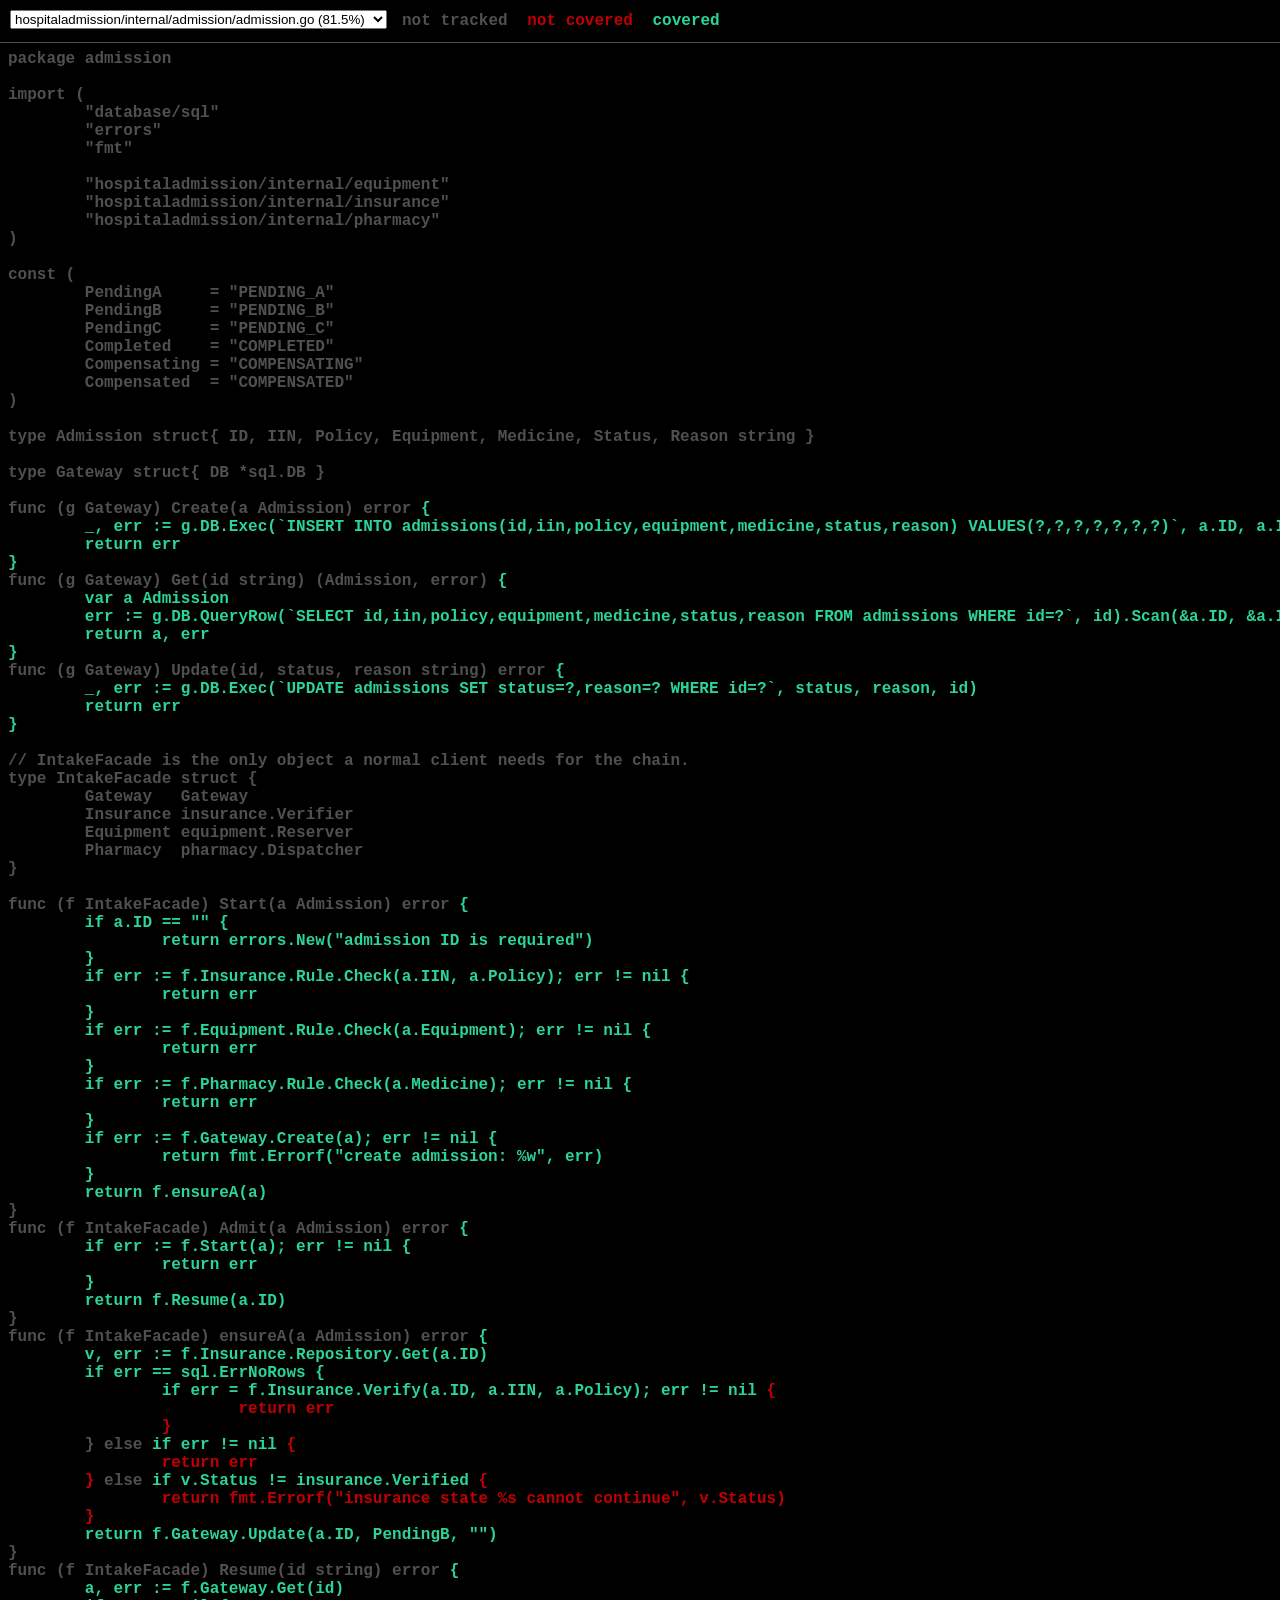
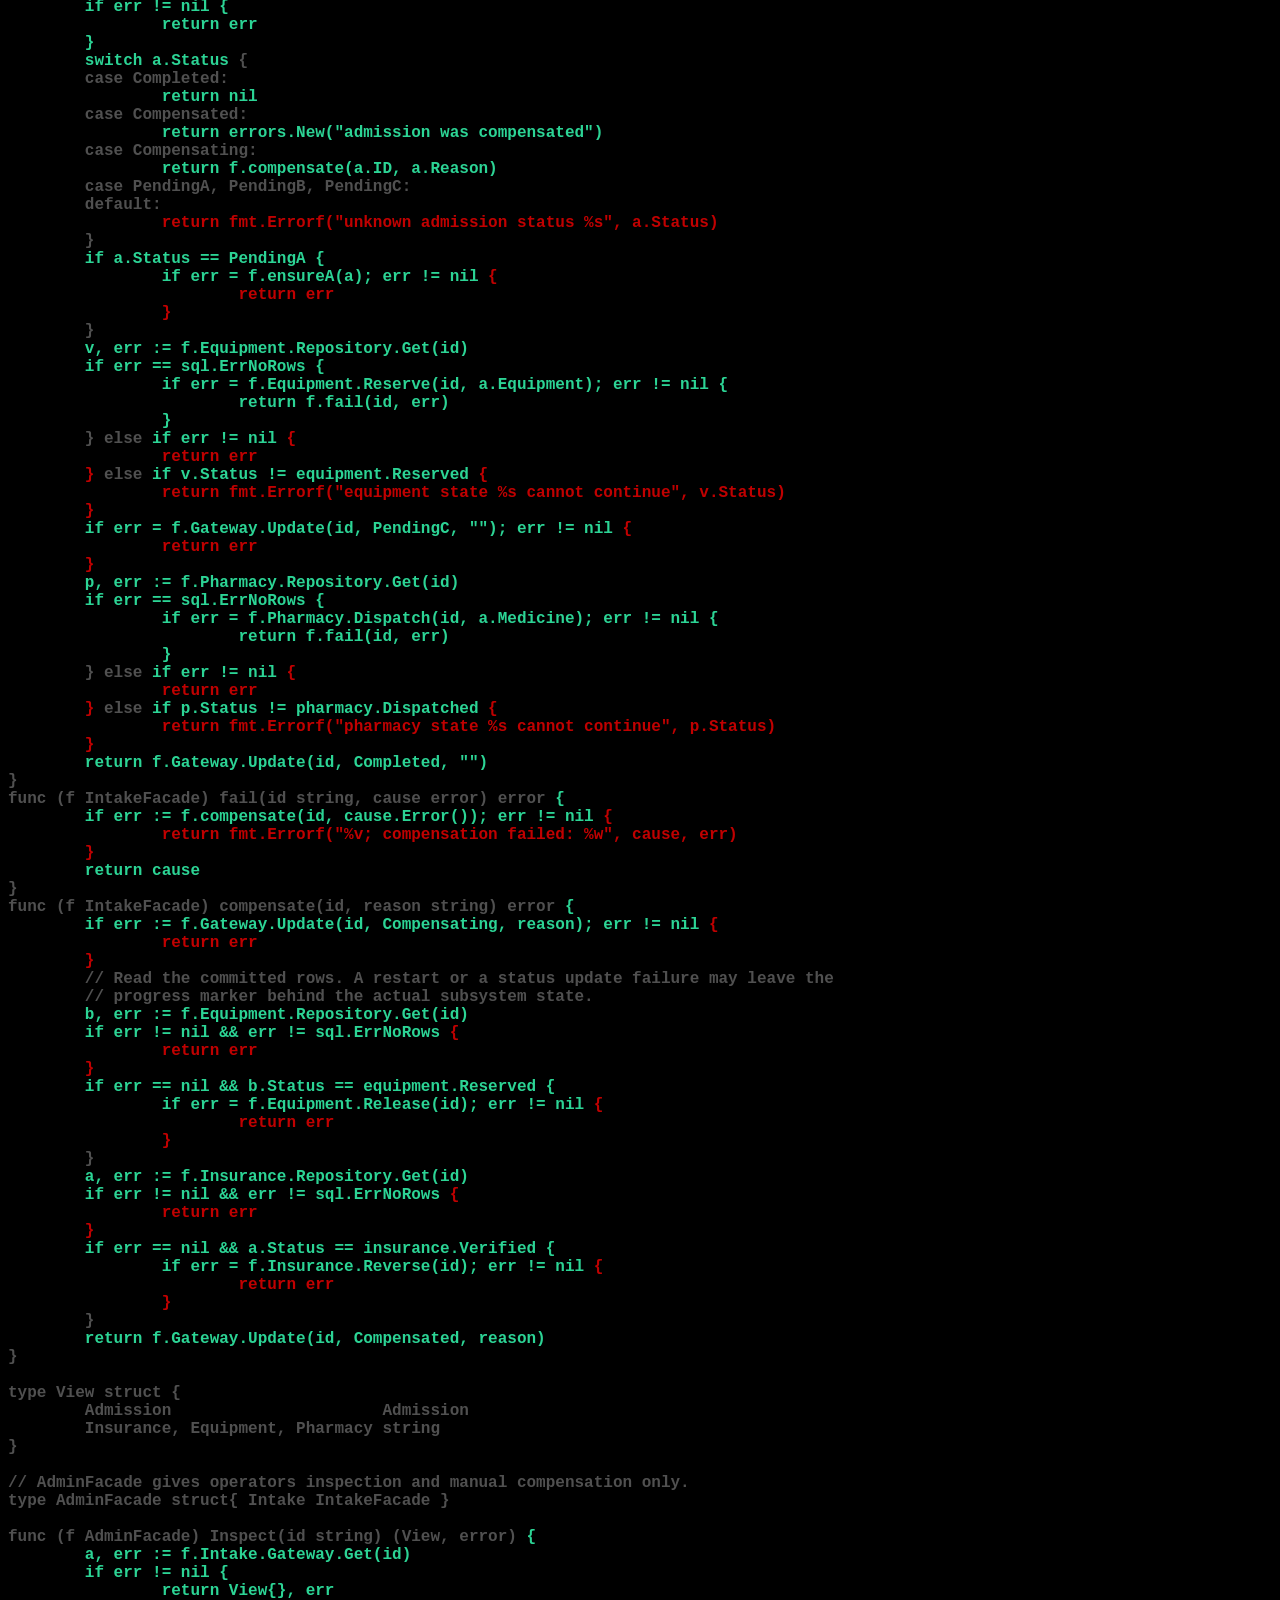
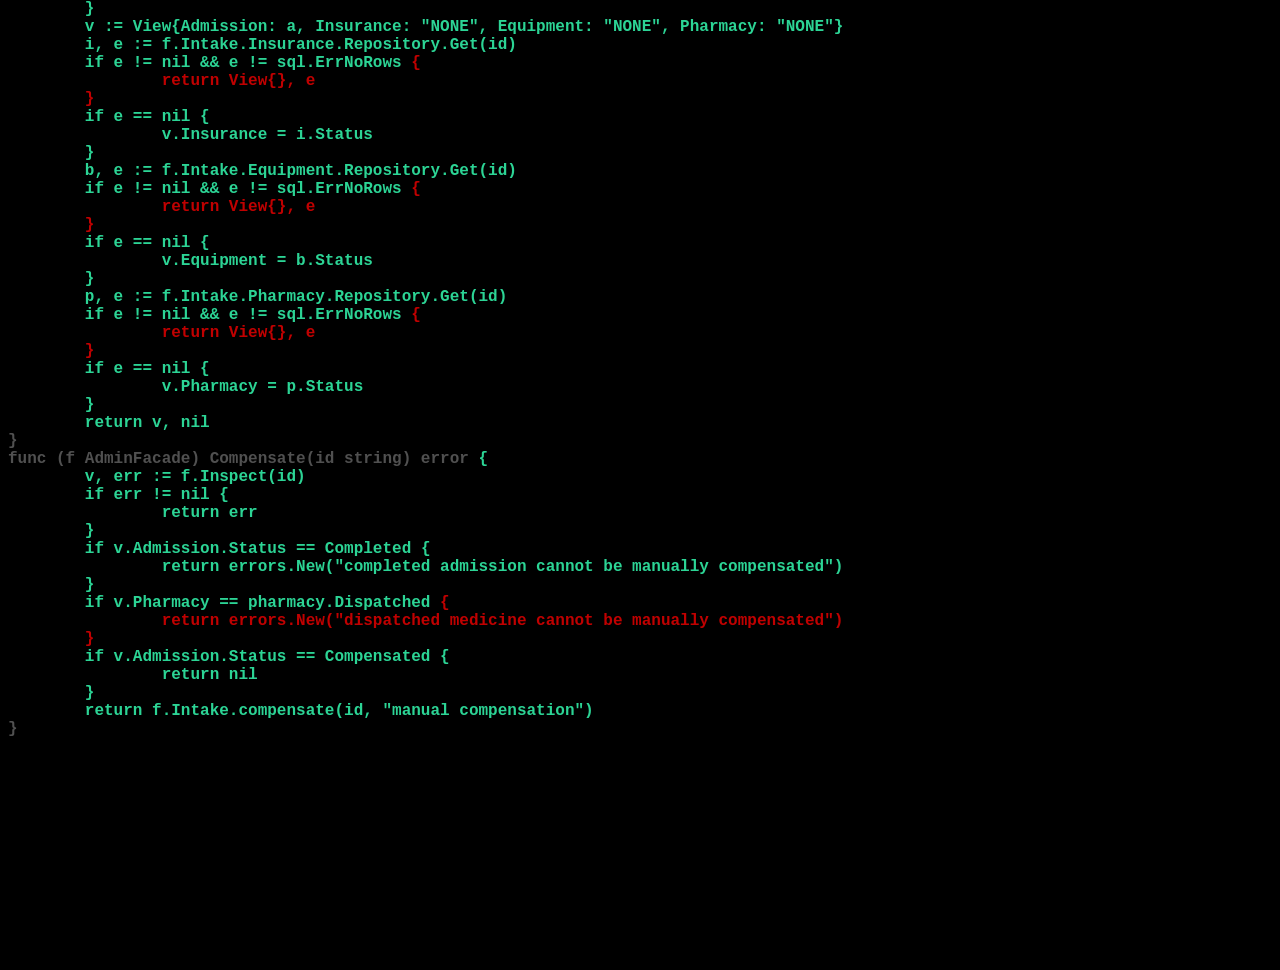
==== Assignment04/coverage.html @ 9a3ecdda "docs: add coverage report" ====
<!DOCTYPE html>
<html>
	<head>
		<meta http-equiv="Content-Type" content="text/html; charset=utf-8">
		<title>admission: Go Coverage Report</title>
		<style>
			body {
				background: black;
				color: rgb(80, 80, 80);
			}
			body, pre, #legend span {
				font-family: Menlo, monospace;
				font-weight: bold;
			}
			#topbar {
				background: black;
				position: fixed;
				top: 0; left: 0; right: 0;
				height: 42px;
				border-bottom: 1px solid rgb(80, 80, 80);
			}
			#content {
				margin-top: 50px;
			}
			#nav, #legend {
				float: left;
				margin-left: 10px;
			}
			#legend {
				margin-top: 12px;
			}
			#nav {
				margin-top: 10px;
			}
			#legend span {
				margin: 0 5px;
			}
			.cov0 { color: rgb(192, 0, 0) }
.cov1 { color: rgb(128, 128, 128) }
.cov2 { color: rgb(116, 140, 131) }
.cov3 { color: rgb(104, 152, 134) }
.cov4 { color: rgb(92, 164, 137) }
.cov5 { color: rgb(80, 176, 140) }
.cov6 { color: rgb(68, 188, 143) }
.cov7 { color: rgb(56, 200, 146) }
.cov8 { color: rgb(44, 212, 149) }
.cov9 { color: rgb(32, 224, 152) }
.cov10 { color: rgb(20, 236, 155) }

		</style>
	</head>
	<body>
		<div id="topbar">
			<div id="nav">
				<select id="files">
				
				<option value="file0">hospitaladmission/internal/admission/admission.go (81.5%)</option>
				
				<option value="file1">hospitaladmission/internal/equipment/equipment.go (80.4%)</option>
				
				<option value="file2">hospitaladmission/internal/insurance/insurance.go (93.1%)</option>
				
				<option value="file3">hospitaladmission/internal/pharmacy/pharmacy.go (85.7%)</option>
				
				<option value="file4">hospitaladmission/internal/store/store.go (62.5%)</option>
				
				</select>
			</div>
			<div id="legend">
				<span>not tracked</span>
			
				<span class="cov0">not covered</span>
				<span class="cov8">covered</span>
			
			</div>
		</div>
		<div id="content">
		
		<pre class="file" id="file0" style="display: none">package admission

import (
        "database/sql"
        "errors"
        "fmt"

        "hospitaladmission/internal/equipment"
        "hospitaladmission/internal/insurance"
        "hospitaladmission/internal/pharmacy"
)

const (
        PendingA     = "PENDING_A"
        PendingB     = "PENDING_B"
        PendingC     = "PENDING_C"
        Completed    = "COMPLETED"
        Compensating = "COMPENSATING"
        Compensated  = "COMPENSATED"
)

type Admission struct{ ID, IIN, Policy, Equipment, Medicine, Status, Reason string }

type Gateway struct{ DB *sql.DB }

func (g Gateway) Create(a Admission) error <span class="cov8" title="1">{
        _, err := g.DB.Exec(`INSERT INTO admissions(id,iin,policy,equipment,medicine,status,reason) VALUES(?,?,?,?,?,?,?)`, a.ID, a.IIN, a.Policy, a.Equipment, a.Medicine, PendingA, "")
        return err
}</span>
func (g Gateway) Get(id string) (Admission, error) <span class="cov8" title="1">{
        var a Admission
        err := g.DB.QueryRow(`SELECT id,iin,policy,equipment,medicine,status,reason FROM admissions WHERE id=?`, id).Scan(&amp;a.ID, &amp;a.IIN, &amp;a.Policy, &amp;a.Equipment, &amp;a.Medicine, &amp;a.Status, &amp;a.Reason)
        return a, err
}</span>
func (g Gateway) Update(id, status, reason string) error <span class="cov8" title="1">{
        _, err := g.DB.Exec(`UPDATE admissions SET status=?,reason=? WHERE id=?`, status, reason, id)
        return err
}</span>

// IntakeFacade is the only object a normal client needs for the chain.
type IntakeFacade struct {
        Gateway   Gateway
        Insurance insurance.Verifier
        Equipment equipment.Reserver
        Pharmacy  pharmacy.Dispatcher
}

func (f IntakeFacade) Start(a Admission) error <span class="cov8" title="1">{
        if a.ID == "" </span><span class="cov8" title="1">{
                return errors.New("admission ID is required")
        }</span>
        <span class="cov8" title="1">if err := f.Insurance.Rule.Check(a.IIN, a.Policy); err != nil </span><span class="cov8" title="1">{
                return err
        }</span>
        <span class="cov8" title="1">if err := f.Equipment.Rule.Check(a.Equipment); err != nil </span><span class="cov8" title="1">{
                return err
        }</span>
        <span class="cov8" title="1">if err := f.Pharmacy.Rule.Check(a.Medicine); err != nil </span><span class="cov8" title="1">{
                return err
        }</span>
        <span class="cov8" title="1">if err := f.Gateway.Create(a); err != nil </span><span class="cov8" title="1">{
                return fmt.Errorf("create admission: %w", err)
        }</span>
        <span class="cov8" title="1">return f.ensureA(a)</span>
}
func (f IntakeFacade) Admit(a Admission) error <span class="cov8" title="1">{
        if err := f.Start(a); err != nil </span><span class="cov8" title="1">{
                return err
        }</span>
        <span class="cov8" title="1">return f.Resume(a.ID)</span>
}
func (f IntakeFacade) ensureA(a Admission) error <span class="cov8" title="1">{
        v, err := f.Insurance.Repository.Get(a.ID)
        if err == sql.ErrNoRows </span><span class="cov8" title="1">{
                if err = f.Insurance.Verify(a.ID, a.IIN, a.Policy); err != nil </span><span class="cov0" title="0">{
                        return err
                }</span>
        } else<span class="cov8" title="1"> if err != nil </span><span class="cov0" title="0">{
                return err
        }</span> else<span class="cov8" title="1"> if v.Status != insurance.Verified </span><span class="cov0" title="0">{
                return fmt.Errorf("insurance state %s cannot continue", v.Status)
        }</span>
        <span class="cov8" title="1">return f.Gateway.Update(a.ID, PendingB, "")</span>
}
func (f IntakeFacade) Resume(id string) error <span class="cov8" title="1">{
        a, err := f.Gateway.Get(id)
        if err != nil </span><span class="cov8" title="1">{
                return err
        }</span>
        <span class="cov8" title="1">switch a.Status </span>{
        case Completed:<span class="cov8" title="1">
                return nil</span>
        case Compensated:<span class="cov8" title="1">
                return errors.New("admission was compensated")</span>
        case Compensating:<span class="cov8" title="1">
                return f.compensate(a.ID, a.Reason)</span>
        case PendingA, PendingB, PendingC:<span class="cov8" title="1"></span>
        default:<span class="cov0" title="0">
                return fmt.Errorf("unknown admission status %s", a.Status)</span>
        }
        <span class="cov8" title="1">if a.Status == PendingA </span><span class="cov8" title="1">{
                if err = f.ensureA(a); err != nil </span><span class="cov0" title="0">{
                        return err
                }</span>
        }
        <span class="cov8" title="1">v, err := f.Equipment.Repository.Get(id)
        if err == sql.ErrNoRows </span><span class="cov8" title="1">{
                if err = f.Equipment.Reserve(id, a.Equipment); err != nil </span><span class="cov8" title="1">{
                        return f.fail(id, err)
                }</span>
        } else<span class="cov8" title="1"> if err != nil </span><span class="cov0" title="0">{
                return err
        }</span> else<span class="cov8" title="1"> if v.Status != equipment.Reserved </span><span class="cov0" title="0">{
                return fmt.Errorf("equipment state %s cannot continue", v.Status)
        }</span>
        <span class="cov8" title="1">if err = f.Gateway.Update(id, PendingC, ""); err != nil </span><span class="cov0" title="0">{
                return err
        }</span>
        <span class="cov8" title="1">p, err := f.Pharmacy.Repository.Get(id)
        if err == sql.ErrNoRows </span><span class="cov8" title="1">{
                if err = f.Pharmacy.Dispatch(id, a.Medicine); err != nil </span><span class="cov8" title="1">{
                        return f.fail(id, err)
                }</span>
        } else<span class="cov8" title="1"> if err != nil </span><span class="cov0" title="0">{
                return err
        }</span> else<span class="cov8" title="1"> if p.Status != pharmacy.Dispatched </span><span class="cov0" title="0">{
                return fmt.Errorf("pharmacy state %s cannot continue", p.Status)
        }</span>
        <span class="cov8" title="1">return f.Gateway.Update(id, Completed, "")</span>
}
func (f IntakeFacade) fail(id string, cause error) error <span class="cov8" title="1">{
        if err := f.compensate(id, cause.Error()); err != nil </span><span class="cov0" title="0">{
                return fmt.Errorf("%v; compensation failed: %w", cause, err)
        }</span>
        <span class="cov8" title="1">return cause</span>
}
func (f IntakeFacade) compensate(id, reason string) error <span class="cov8" title="1">{
        if err := f.Gateway.Update(id, Compensating, reason); err != nil </span><span class="cov0" title="0">{
                return err
        }</span>
        // Read the committed rows. A restart or a status update failure may leave the
        // progress marker behind the actual subsystem state.
        <span class="cov8" title="1">b, err := f.Equipment.Repository.Get(id)
        if err != nil &amp;&amp; err != sql.ErrNoRows </span><span class="cov0" title="0">{
                return err
        }</span>
        <span class="cov8" title="1">if err == nil &amp;&amp; b.Status == equipment.Reserved </span><span class="cov8" title="1">{
                if err = f.Equipment.Release(id); err != nil </span><span class="cov0" title="0">{
                        return err
                }</span>
        }
        <span class="cov8" title="1">a, err := f.Insurance.Repository.Get(id)
        if err != nil &amp;&amp; err != sql.ErrNoRows </span><span class="cov0" title="0">{
                return err
        }</span>
        <span class="cov8" title="1">if err == nil &amp;&amp; a.Status == insurance.Verified </span><span class="cov8" title="1">{
                if err = f.Insurance.Reverse(id); err != nil </span><span class="cov0" title="0">{
                        return err
                }</span>
        }
        <span class="cov8" title="1">return f.Gateway.Update(id, Compensated, reason)</span>
}

type View struct {
        Admission                      Admission
        Insurance, Equipment, Pharmacy string
}

// AdminFacade gives operators inspection and manual compensation only.
type AdminFacade struct{ Intake IntakeFacade }

func (f AdminFacade) Inspect(id string) (View, error) <span class="cov8" title="1">{
        a, err := f.Intake.Gateway.Get(id)
        if err != nil </span><span class="cov8" title="1">{
                return View{}, err
        }</span>
        <span class="cov8" title="1">v := View{Admission: a, Insurance: "NONE", Equipment: "NONE", Pharmacy: "NONE"}
        i, e := f.Intake.Insurance.Repository.Get(id)
        if e != nil &amp;&amp; e != sql.ErrNoRows </span><span class="cov0" title="0">{
                return View{}, e
        }</span>
        <span class="cov8" title="1">if e == nil </span><span class="cov8" title="1">{
                v.Insurance = i.Status
        }</span>
        <span class="cov8" title="1">b, e := f.Intake.Equipment.Repository.Get(id)
        if e != nil &amp;&amp; e != sql.ErrNoRows </span><span class="cov0" title="0">{
                return View{}, e
        }</span>
        <span class="cov8" title="1">if e == nil </span><span class="cov8" title="1">{
                v.Equipment = b.Status
        }</span>
        <span class="cov8" title="1">p, e := f.Intake.Pharmacy.Repository.Get(id)
        if e != nil &amp;&amp; e != sql.ErrNoRows </span><span class="cov0" title="0">{
                return View{}, e
        }</span>
        <span class="cov8" title="1">if e == nil </span><span class="cov8" title="1">{
                v.Pharmacy = p.Status
        }</span>
        <span class="cov8" title="1">return v, nil</span>
}
func (f AdminFacade) Compensate(id string) error <span class="cov8" title="1">{
        v, err := f.Inspect(id)
        if err != nil </span><span class="cov8" title="1">{
                return err
        }</span>
        <span class="cov8" title="1">if v.Admission.Status == Completed </span><span class="cov8" title="1">{
                return errors.New("completed admission cannot be manually compensated")
        }</span>
        <span class="cov8" title="1">if v.Pharmacy == pharmacy.Dispatched </span><span class="cov0" title="0">{
                return errors.New("dispatched medicine cannot be manually compensated")
        }</span>
        <span class="cov8" title="1">if v.Admission.Status == Compensated </span><span class="cov8" title="1">{
                return nil
        }</span>
        <span class="cov8" title="1">return f.Intake.compensate(id, "manual compensation")</span>
}
</pre>
		
		<pre class="file" id="file1" style="display: none">package equipment

import (
        "database/sql"
        "errors"
        "fmt"
)

const (
        New      = "NEW"
        Reserved = "RESERVED"
        Released = "RELEASED"
)

type Reservation struct{ AdmissionID, Item, Status string }

func (v *Reservation) Transition(to string) error <span class="cov8" title="1">{
        if (v.Status == New &amp;&amp; to == Reserved) || (v.Status == Reserved &amp;&amp; to == Released) </span><span class="cov8" title="1">{
                v.Status = to
                return nil
        }</span>
        <span class="cov8" title="1">return fmt.Errorf("equipment: illegal transition %s -&gt; %s", v.Status, to)</span>
}

type Rule struct{}

func (Rule) Check(item string) error <span class="cov8" title="1">{
        if item == "" </span><span class="cov8" title="1">{
                return errors.New("equipment name is required")
        }</span>
        <span class="cov8" title="1">return nil</span>
}

type Repository struct{ DB *sql.DB }

func (r Repository) Get(id string) (Reservation, error) <span class="cov8" title="1">{
        var v Reservation
        err := r.DB.QueryRow(`SELECT admission_id,item,status FROM equipment WHERE admission_id=?`, id).Scan(&amp;v.AdmissionID, &amp;v.Item, &amp;v.Status)
        return v, err
}</span>
func (r Repository) SetStock(item string, n int) error <span class="cov8" title="1">{
        if n &lt; 0 </span><span class="cov8" title="1">{
                return errors.New("stock cannot be negative")
        }</span>
        <span class="cov8" title="1">_, err := r.DB.Exec(`INSERT INTO stock(kind,name,quantity) VALUES('equipment',?,?) ON CONFLICT(kind,name) DO UPDATE SET quantity=excluded.quantity`, item, n)
        return err</span>
}
func (r Repository) Reserve(v Reservation) error <span class="cov8" title="1">{
        tx, err := r.DB.Begin()
        if err != nil </span><span class="cov0" title="0">{
                return err
        }</span>
        <span class="cov8" title="1">defer tx.Rollback()
        res, err := tx.Exec(`UPDATE stock SET quantity=quantity-1 WHERE kind='equipment' AND name=? AND quantity&gt;0`, v.Item)
        if err != nil </span><span class="cov0" title="0">{
                return err
        }</span>
        <span class="cov8" title="1">n, err := res.RowsAffected()
        if err != nil </span><span class="cov0" title="0">{
                return err
        }</span>
        <span class="cov8" title="1">if n == 0 </span><span class="cov8" title="1">{
                return fmt.Errorf("equipment %q unavailable", v.Item)
        }</span>
        <span class="cov8" title="1">if _, err = tx.Exec(`INSERT INTO equipment(admission_id,item,status) VALUES(?,?,?)`, v.AdmissionID, v.Item, v.Status); err != nil </span><span class="cov0" title="0">{
                return err
        }</span>
        <span class="cov8" title="1">return tx.Commit()</span>
}
func (r Repository) Release(v Reservation) error <span class="cov8" title="1">{
        tx, err := r.DB.Begin()
        if err != nil </span><span class="cov0" title="0">{
                return err
        }</span>
        <span class="cov8" title="1">defer tx.Rollback()
        res, err := tx.Exec(`UPDATE equipment SET status=? WHERE admission_id=? AND status=?`, Released, v.AdmissionID, Reserved)
        if err != nil </span><span class="cov0" title="0">{
                return err
        }</span>
        <span class="cov8" title="1">n, err := res.RowsAffected()
        if err != nil </span><span class="cov0" title="0">{
                return err
        }</span>
        <span class="cov8" title="1">if n != 1 </span><span class="cov0" title="0">{
                return errors.New("reservation is not active")
        }</span>
        <span class="cov8" title="1">if _, err = tx.Exec(`UPDATE stock SET quantity=quantity+1 WHERE kind='equipment' AND name=?`, v.Item); err != nil </span><span class="cov0" title="0">{
                return err
        }</span>
        <span class="cov8" title="1">return tx.Commit()</span>
}

type Reserver struct {
        Rule       Rule
        Repository Repository
}

func (s Reserver) Reserve(id, item string) error <span class="cov8" title="1">{
        if err := s.Rule.Check(item); err != nil </span><span class="cov8" title="1">{
                return err
        }</span>
        <span class="cov8" title="1">v := Reservation{id, item, New}
        if err := v.Transition(Reserved); err != nil </span><span class="cov0" title="0">{
                return err
        }</span>
        <span class="cov8" title="1">return s.Repository.Reserve(v)</span>
}
func (s Reserver) Release(id string) error <span class="cov8" title="1">{
        v, err := s.Repository.Get(id)
        if err != nil </span><span class="cov0" title="0">{
                return err
        }</span>
        <span class="cov8" title="1">if err = v.Transition(Released); err != nil </span><span class="cov8" title="1">{
                return err
        }</span>
        <span class="cov8" title="1">return s.Repository.Release(v)</span>
}
</pre>
		
		<pre class="file" id="file2" style="display: none">package insurance

import (
        "database/sql"
        "errors"
        "fmt"
)

const (
        New      = "NEW"
        Verified = "VERIFIED"
        Reversed = "REVERSED"
)

type Verification struct{ AdmissionID, IIN, Policy, Status string }

func (v *Verification) Transition(to string) error <span class="cov8" title="1">{
        if (v.Status == New &amp;&amp; to == Verified) || (v.Status == Verified &amp;&amp; to == Reversed) </span><span class="cov8" title="1">{
                v.Status = to
                return nil
        }</span>
        <span class="cov8" title="1">return fmt.Errorf("insurance: illegal transition %s -&gt; %s", v.Status, to)</span>
}

type Rule struct{}

func (Rule) Check(iin, policy string) error <span class="cov8" title="1">{
        if len(iin) != 12 </span><span class="cov8" title="1">{
                return errors.New("IIN must contain 12 digits")
        }</span>
        <span class="cov8" title="1">for _, r := range iin </span><span class="cov8" title="1">{
                if r &lt; '0' || r &gt; '9' </span><span class="cov8" title="1">{
                        return errors.New("IIN must contain 12 digits")
                }</span>
        }
        <span class="cov8" title="1">if policy == "" </span><span class="cov8" title="1">{
                return errors.New("policy number is required")
        }</span>
        <span class="cov8" title="1">return nil</span>
}

type Repository struct{ DB *sql.DB }

func (r Repository) Save(v Verification) error <span class="cov8" title="1">{
        _, err := r.DB.Exec(`INSERT INTO insurance(admission_id,iin,policy,status) VALUES(?,?,?,?)
        ON CONFLICT(admission_id) DO UPDATE SET status=excluded.status`, v.AdmissionID, v.IIN, v.Policy, v.Status)
        return err
}</span>
func (r Repository) Get(id string) (Verification, error) <span class="cov8" title="1">{
        var v Verification
        err := r.DB.QueryRow(`SELECT admission_id,iin,policy,status FROM insurance WHERE admission_id=?`, id).Scan(&amp;v.AdmissionID, &amp;v.IIN, &amp;v.Policy, &amp;v.Status)
        return v, err
}</span>

type Verifier struct {
        Rule       Rule
        Repository Repository
}

func (s Verifier) Verify(id, iin, policy string) error <span class="cov8" title="1">{
        if err := s.Rule.Check(iin, policy); err != nil </span><span class="cov8" title="1">{
                return err
        }</span>
        <span class="cov8" title="1">v := Verification{id, iin, policy, New}
        if err := v.Transition(Verified); err != nil </span><span class="cov0" title="0">{
                return err
        }</span>
        <span class="cov8" title="1">return s.Repository.Save(v)</span>
}
func (s Verifier) Reverse(id string) error <span class="cov8" title="1">{
        v, err := s.Repository.Get(id)
        if err != nil </span><span class="cov0" title="0">{
                return err
        }</span>
        <span class="cov8" title="1">if err = v.Transition(Reversed); err != nil </span><span class="cov8" title="1">{
                return err
        }</span>
        <span class="cov8" title="1">return s.Repository.Save(v)</span>
}
</pre>
		
		<pre class="file" id="file3" style="display: none">package pharmacy

import (
        "database/sql"
        "errors"
        "fmt"
)

const (
        New        = "NEW"
        Dispatched = "DISPATCHED"
        Cancelled  = "CANCELLED"
)

type Dispatch struct{ AdmissionID, Medicine, Status string }

func (v *Dispatch) Transition(to string) error <span class="cov8" title="1">{
        if (v.Status == New &amp;&amp; to == Dispatched) || (v.Status == Dispatched &amp;&amp; to == Cancelled) </span><span class="cov8" title="1">{
                v.Status = to
                return nil
        }</span>
        <span class="cov8" title="1">return fmt.Errorf("pharmacy: illegal transition %s -&gt; %s", v.Status, to)</span>
}

type Rule struct{}

func (Rule) Check(medicine string) error <span class="cov8" title="1">{
        if medicine == "" </span><span class="cov8" title="1">{
                return errors.New("medicine name is required")
        }</span>
        <span class="cov8" title="1">return nil</span>
}

type Repository struct{ DB *sql.DB }

func (r Repository) Get(id string) (Dispatch, error) <span class="cov8" title="1">{
        var v Dispatch
        err := r.DB.QueryRow(`SELECT admission_id,medicine,status FROM pharmacy WHERE admission_id=?`, id).Scan(&amp;v.AdmissionID, &amp;v.Medicine, &amp;v.Status)
        return v, err
}</span>
func (r Repository) SetStock(medicine string, n int) error <span class="cov8" title="1">{
        if n &lt; 0 </span><span class="cov8" title="1">{
                return errors.New("stock cannot be negative")
        }</span>
        <span class="cov8" title="1">_, err := r.DB.Exec(`INSERT INTO stock(kind,name,quantity) VALUES('pharmacy',?,?) ON CONFLICT(kind,name) DO UPDATE SET quantity=excluded.quantity`, medicine, n)
        return err</span>
}
func (r Repository) Dispatch(v Dispatch) error <span class="cov8" title="1">{
        tx, err := r.DB.Begin()
        if err != nil </span><span class="cov0" title="0">{
                return err
        }</span>
        <span class="cov8" title="1">defer tx.Rollback()
        res, err := tx.Exec(`UPDATE stock SET quantity=quantity-1 WHERE kind='pharmacy' AND name=? AND quantity&gt;0`, v.Medicine)
        if err != nil </span><span class="cov0" title="0">{
                return err
        }</span>
        <span class="cov8" title="1">n, err := res.RowsAffected()
        if err != nil </span><span class="cov0" title="0">{
                return err
        }</span>
        <span class="cov8" title="1">if n == 0 </span><span class="cov8" title="1">{
                return fmt.Errorf("medicine %q unavailable", v.Medicine)
        }</span>
        <span class="cov8" title="1">if _, err = tx.Exec(`INSERT INTO pharmacy(admission_id,medicine,status) VALUES(?,?,?)`, v.AdmissionID, v.Medicine, v.Status); err != nil </span><span class="cov0" title="0">{
                return err
        }</span>
        <span class="cov8" title="1">return tx.Commit()</span>
}

type Dispatcher struct {
        Rule       Rule
        Repository Repository
}

func (s Dispatcher) Dispatch(id, medicine string) error <span class="cov8" title="1">{
        if err := s.Rule.Check(medicine); err != nil </span><span class="cov8" title="1">{
                return err
        }</span>
        <span class="cov8" title="1">v := Dispatch{id, medicine, New}
        if err := v.Transition(Dispatched); err != nil </span><span class="cov0" title="0">{
                return err
        }</span>
        <span class="cov8" title="1">return s.Repository.Dispatch(v)</span>
}
</pre>
		
		<pre class="file" id="file4" style="display: none">package store

import (
        "database/sql"
        "fmt"

        _ "github.com/mattn/go-sqlite3"
)

// Open creates the small, durable database used by the three independent gateways.
func Open(path string) (*sql.DB, error) <span class="cov8" title="1">{
        db, err := sql.Open("sqlite3", path)
        if err != nil </span><span class="cov0" title="0">{
                return nil, err
        }</span>
        <span class="cov8" title="1">db.SetMaxOpenConns(1)
        if _, err = db.Exec(`PRAGMA busy_timeout = 5000;
        CREATE TABLE IF NOT EXISTS insurance (admission_id TEXT PRIMARY KEY, iin TEXT NOT NULL, policy TEXT NOT NULL, status TEXT NOT NULL);
        CREATE TABLE IF NOT EXISTS equipment (admission_id TEXT PRIMARY KEY, item TEXT NOT NULL, status TEXT NOT NULL);
        CREATE TABLE IF NOT EXISTS pharmacy (admission_id TEXT PRIMARY KEY, medicine TEXT NOT NULL, status TEXT NOT NULL);
        CREATE TABLE IF NOT EXISTS stock (kind TEXT NOT NULL, name TEXT NOT NULL, quantity INTEGER NOT NULL CHECK(quantity &gt;= 0), PRIMARY KEY(kind, name));
        CREATE TABLE IF NOT EXISTS admissions (id TEXT PRIMARY KEY, iin TEXT NOT NULL, policy TEXT NOT NULL, equipment TEXT NOT NULL, medicine TEXT NOT NULL, status TEXT NOT NULL, reason TEXT NOT NULL DEFAULT '');`); err != nil </span><span class="cov0" title="0">{
                db.Close()
                return nil, fmt.Errorf("initialize database: %w", err)
        }</span>
        <span class="cov8" title="1">return db, nil</span>
}
</pre>
		
		</div>
	</body>
	<script>
	(function() {
		var files = document.getElementById('files');
		var visible;
		files.addEventListener('change', onChange, false);
		function select(part) {
			if (visible)
				visible.style.display = 'none';
			visible = document.getElementById(part);
			if (!visible)
				return;
			files.value = part;
			visible.style.display = 'block';
			location.hash = part;
		}
		function onChange() {
			select(files.value);
			window.scrollTo(0, 0);
		}
		if (location.hash != "") {
			select(location.hash.substr(1));
		}
		if (!visible) {
			select("file0");
		}
	})();
	</script>
</html>
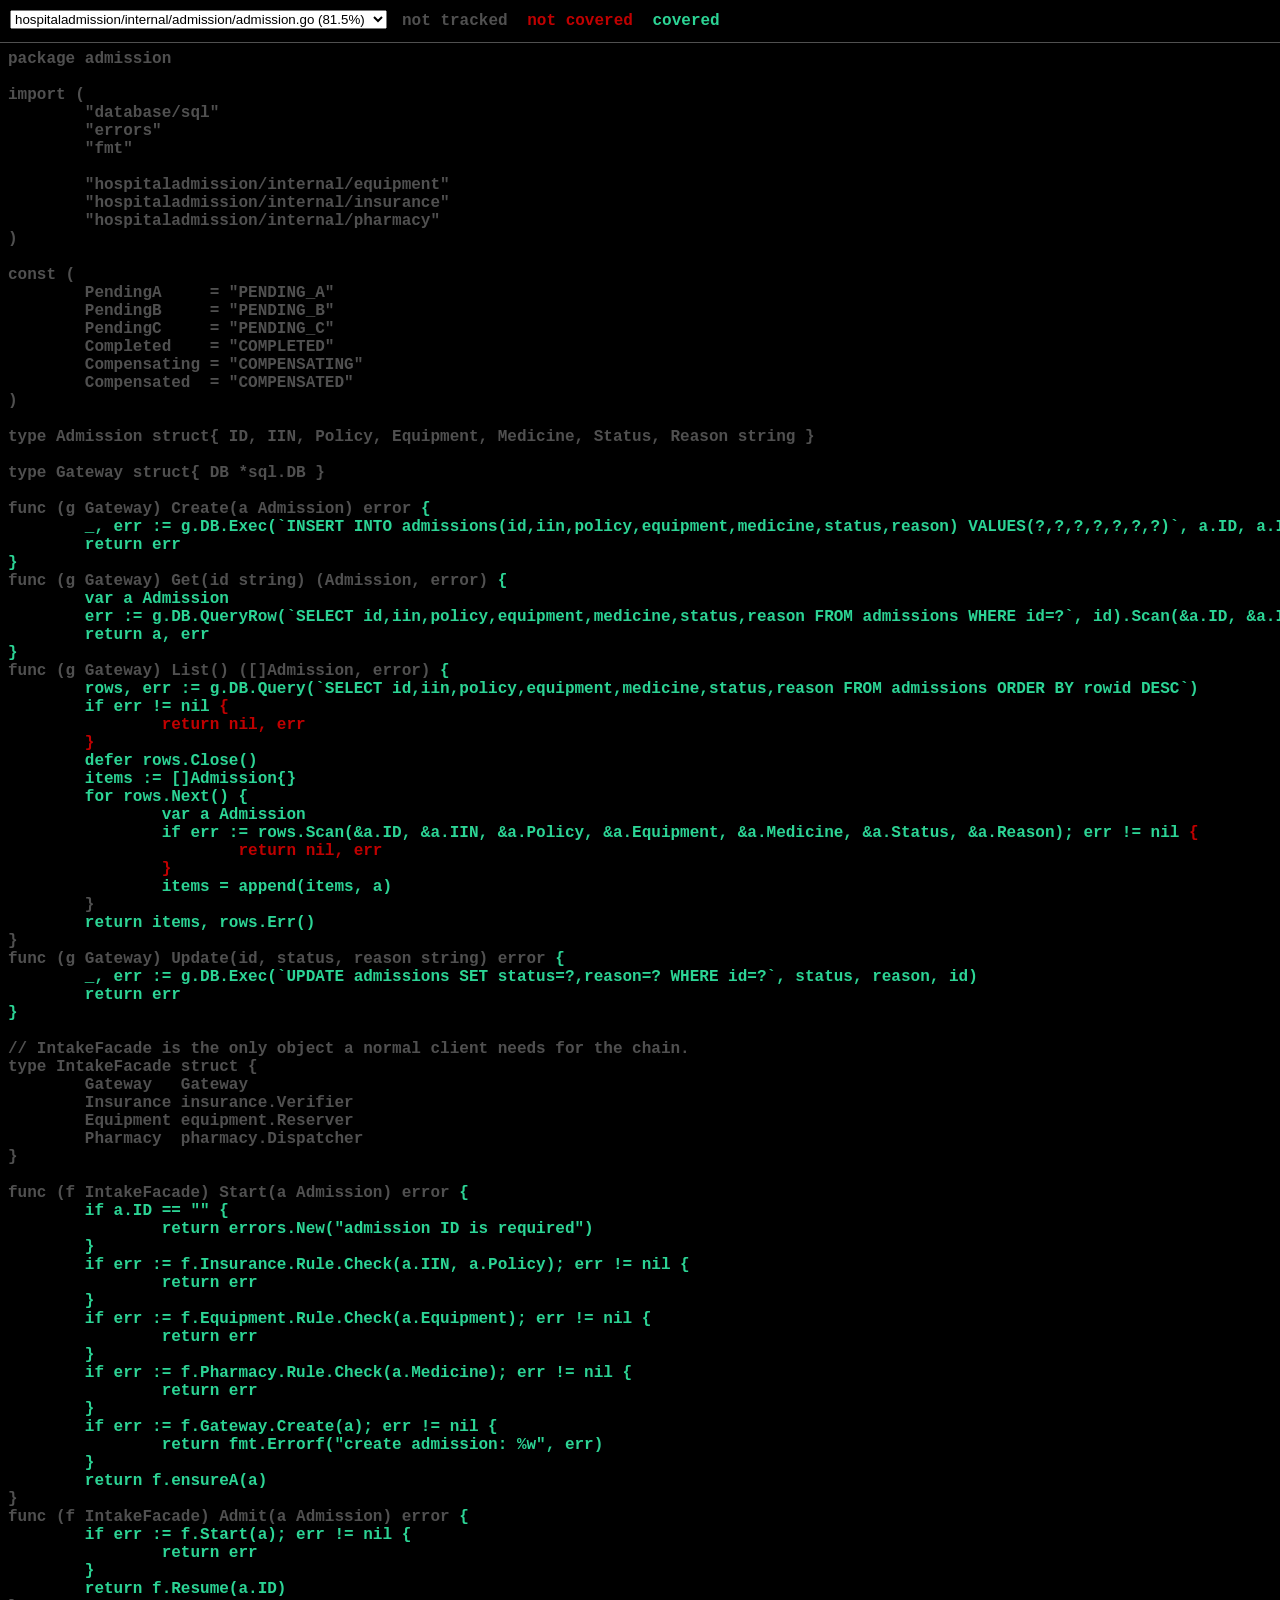
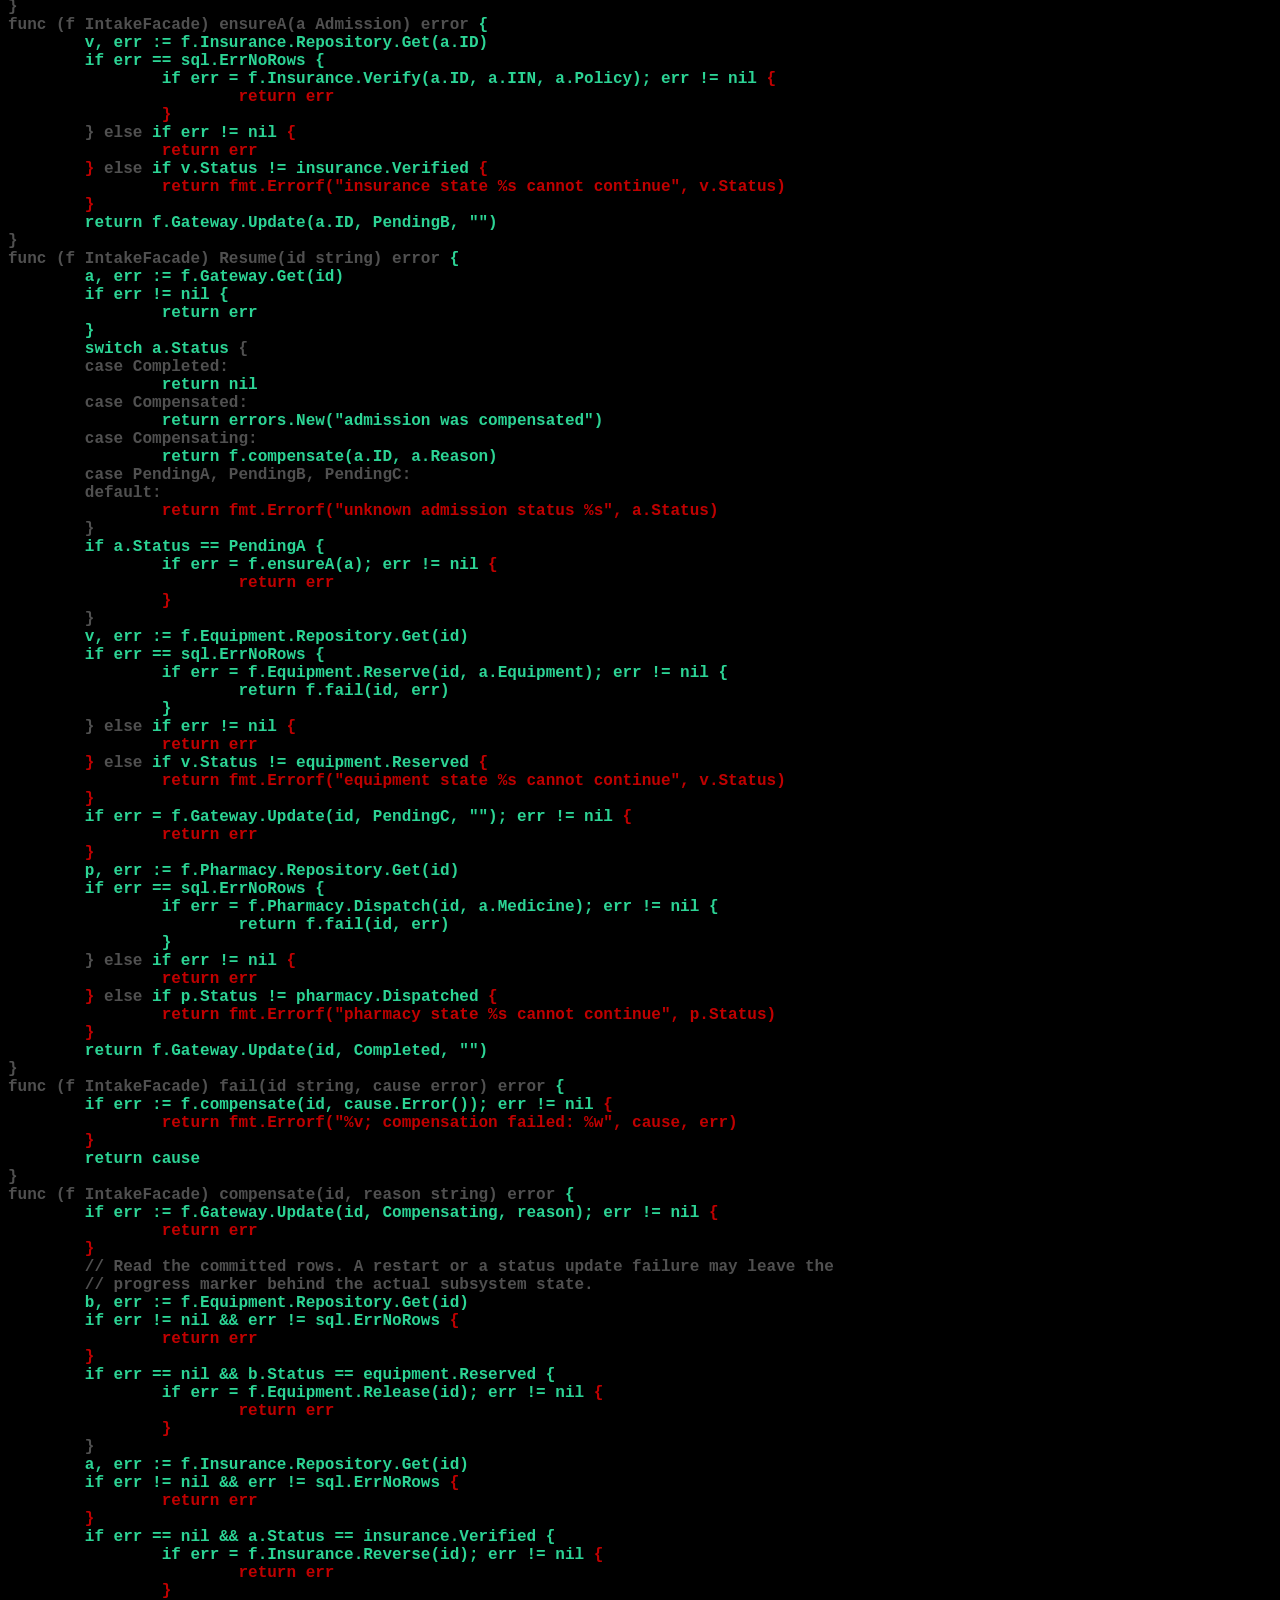
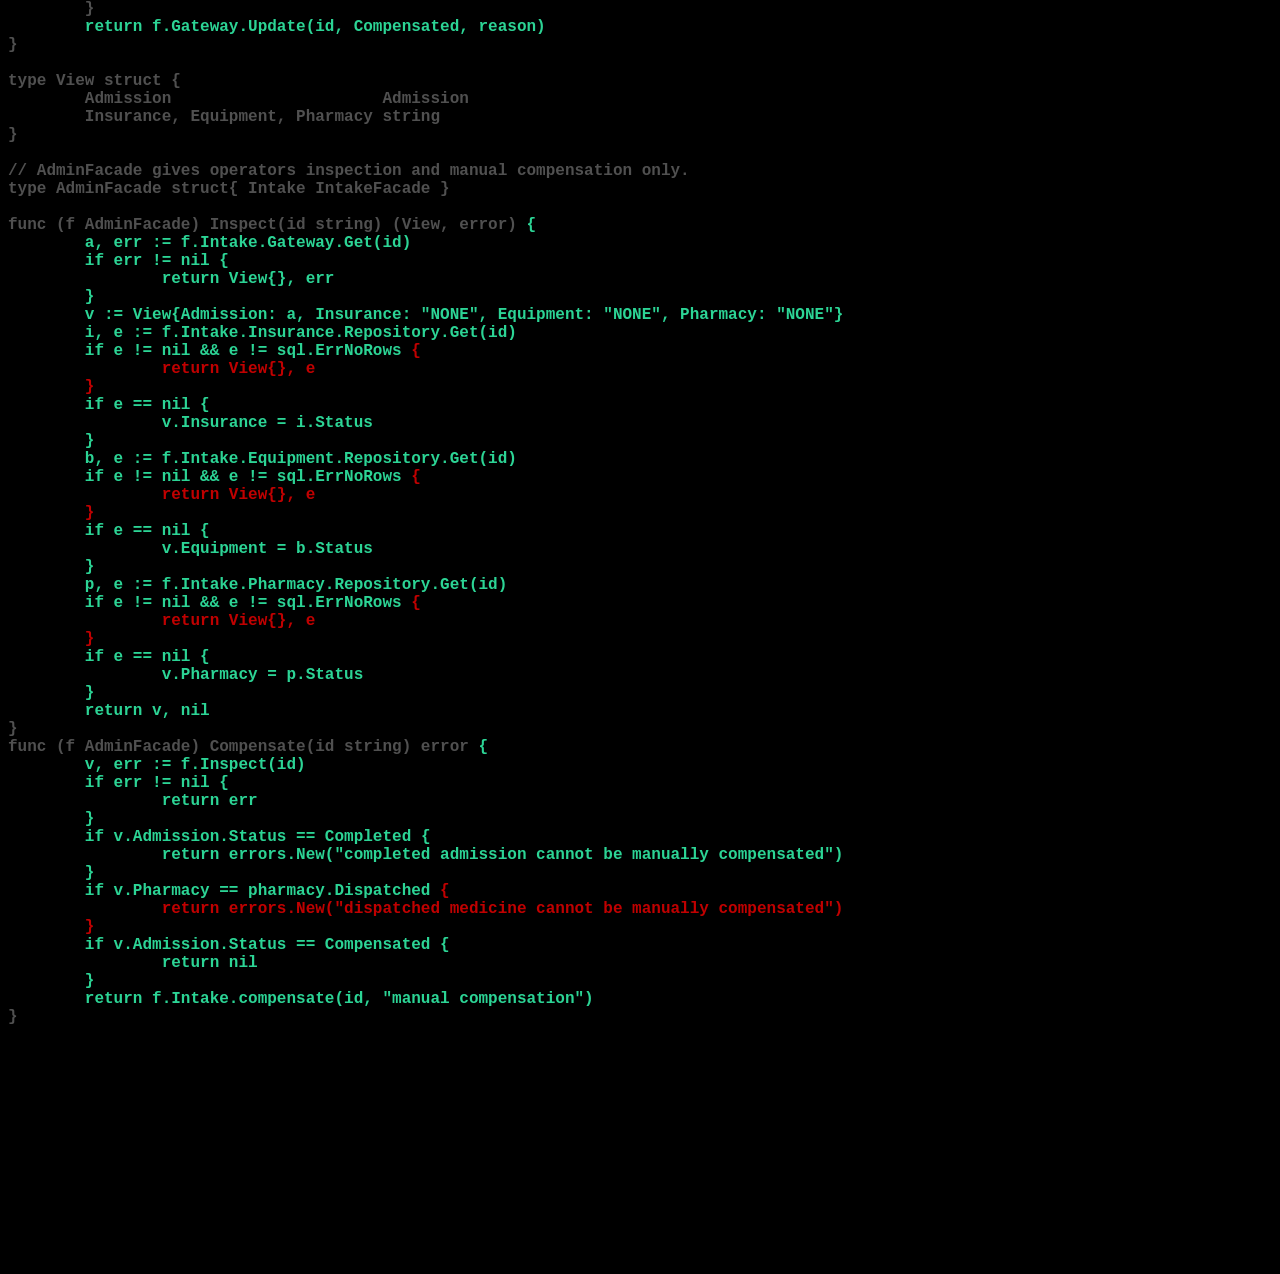
==== commit b136b402: "feat: add Bootstrap frontend" ====
--- a/Assignment04/coverage.html
+++ b/Assignment04/coverage.html
@@ -111,6 +111,22 @@
         err := g.DB.QueryRow(`SELECT id,iin,policy,equipment,medicine,status,reason FROM admissions WHERE id=?`, id).Scan(&amp;a.ID, &amp;a.IIN, &amp;a.Policy, &amp;a.Equipment, &amp;a.Medicine, &amp;a.Status, &amp;a.Reason)
         return a, err
 }</span>
+func (g Gateway) List() ([]Admission, error) <span class="cov8" title="1">{
+        rows, err := g.DB.Query(`SELECT id,iin,policy,equipment,medicine,status,reason FROM admissions ORDER BY rowid DESC`)
+        if err != nil </span><span class="cov0" title="0">{
+                return nil, err
+        }</span>
+        <span class="cov8" title="1">defer rows.Close()
+        items := []Admission{}
+        for rows.Next() </span><span class="cov8" title="1">{
+                var a Admission
+                if err := rows.Scan(&amp;a.ID, &amp;a.IIN, &amp;a.Policy, &amp;a.Equipment, &amp;a.Medicine, &amp;a.Status, &amp;a.Reason); err != nil </span><span class="cov0" title="0">{
+                        return nil, err
+                }</span>
+                <span class="cov8" title="1">items = append(items, a)</span>
+        }
+        <span class="cov8" title="1">return items, rows.Err()</span>
+}
 func (g Gateway) Update(id, status, reason string) error <span class="cov8" title="1">{
         _, err := g.DB.Exec(`UPDATE admissions SET status=?,reason=? WHERE id=?`, status, reason, id)
         return err
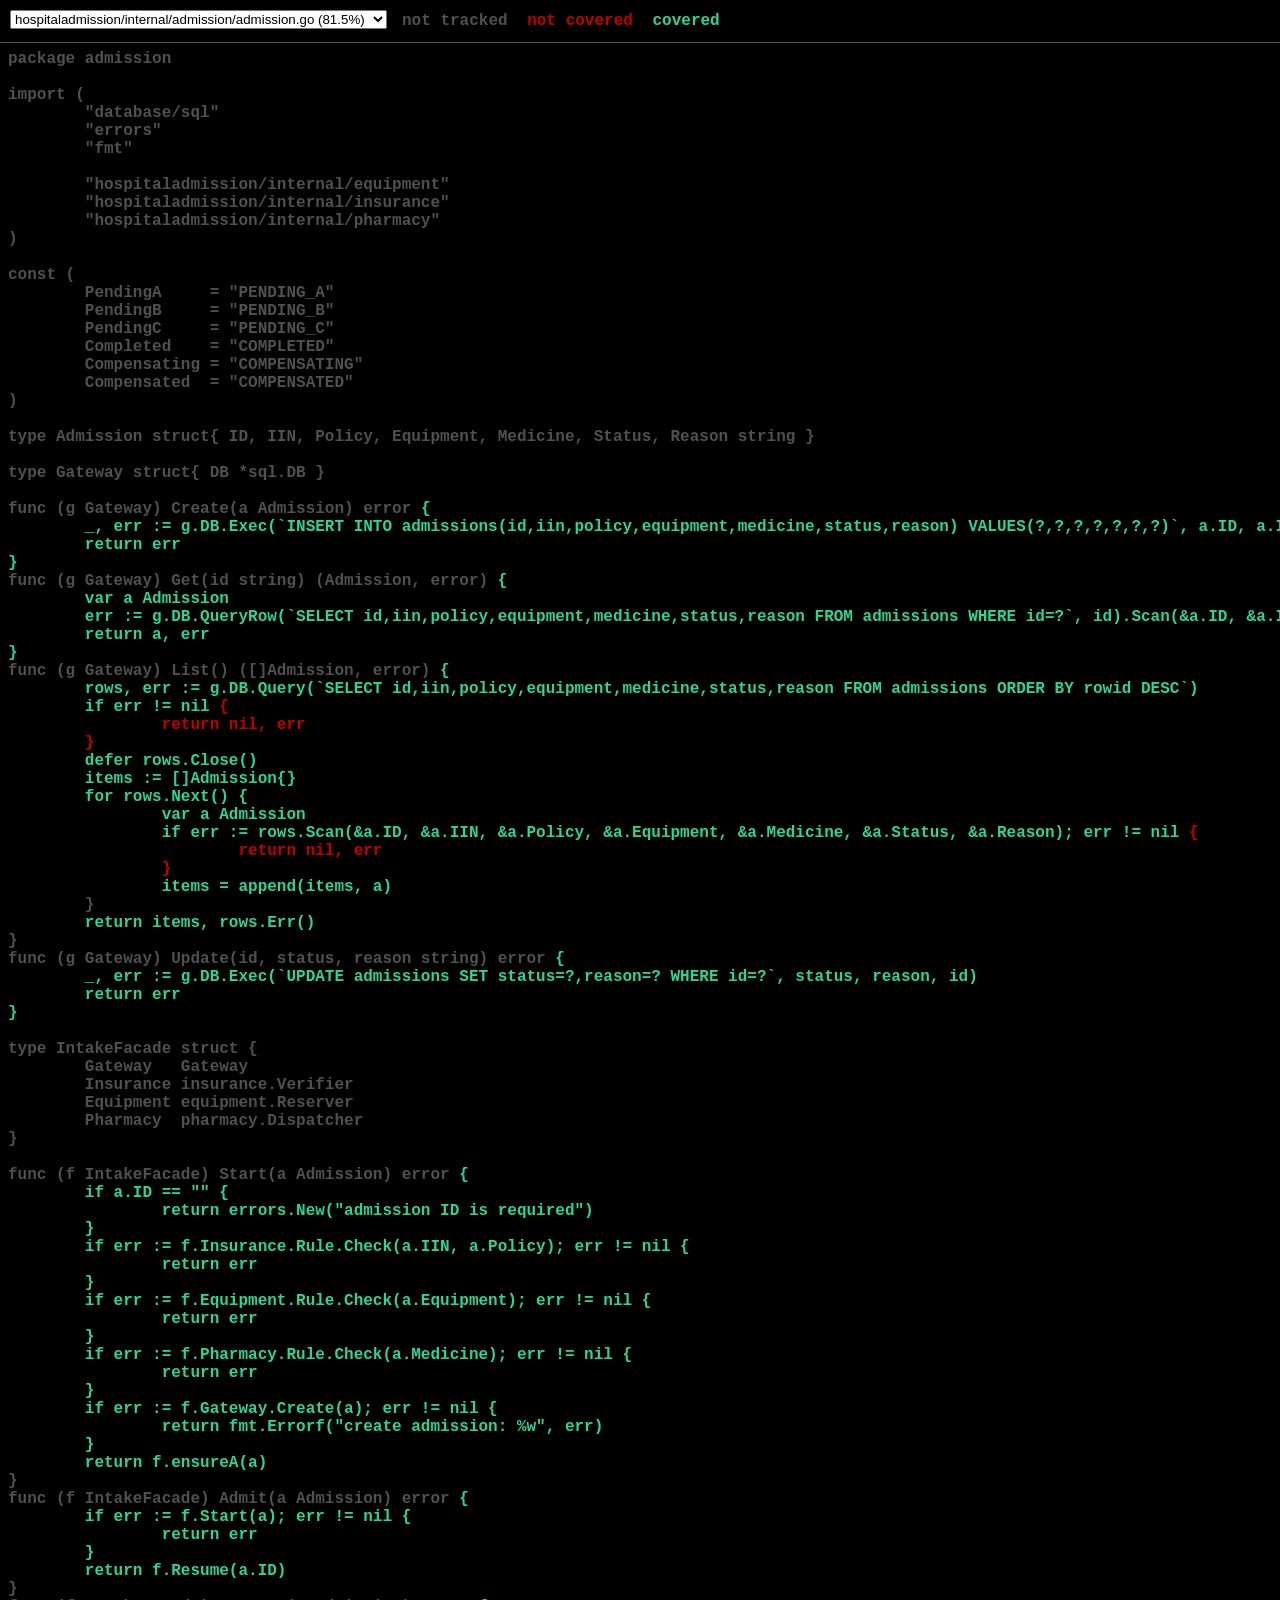
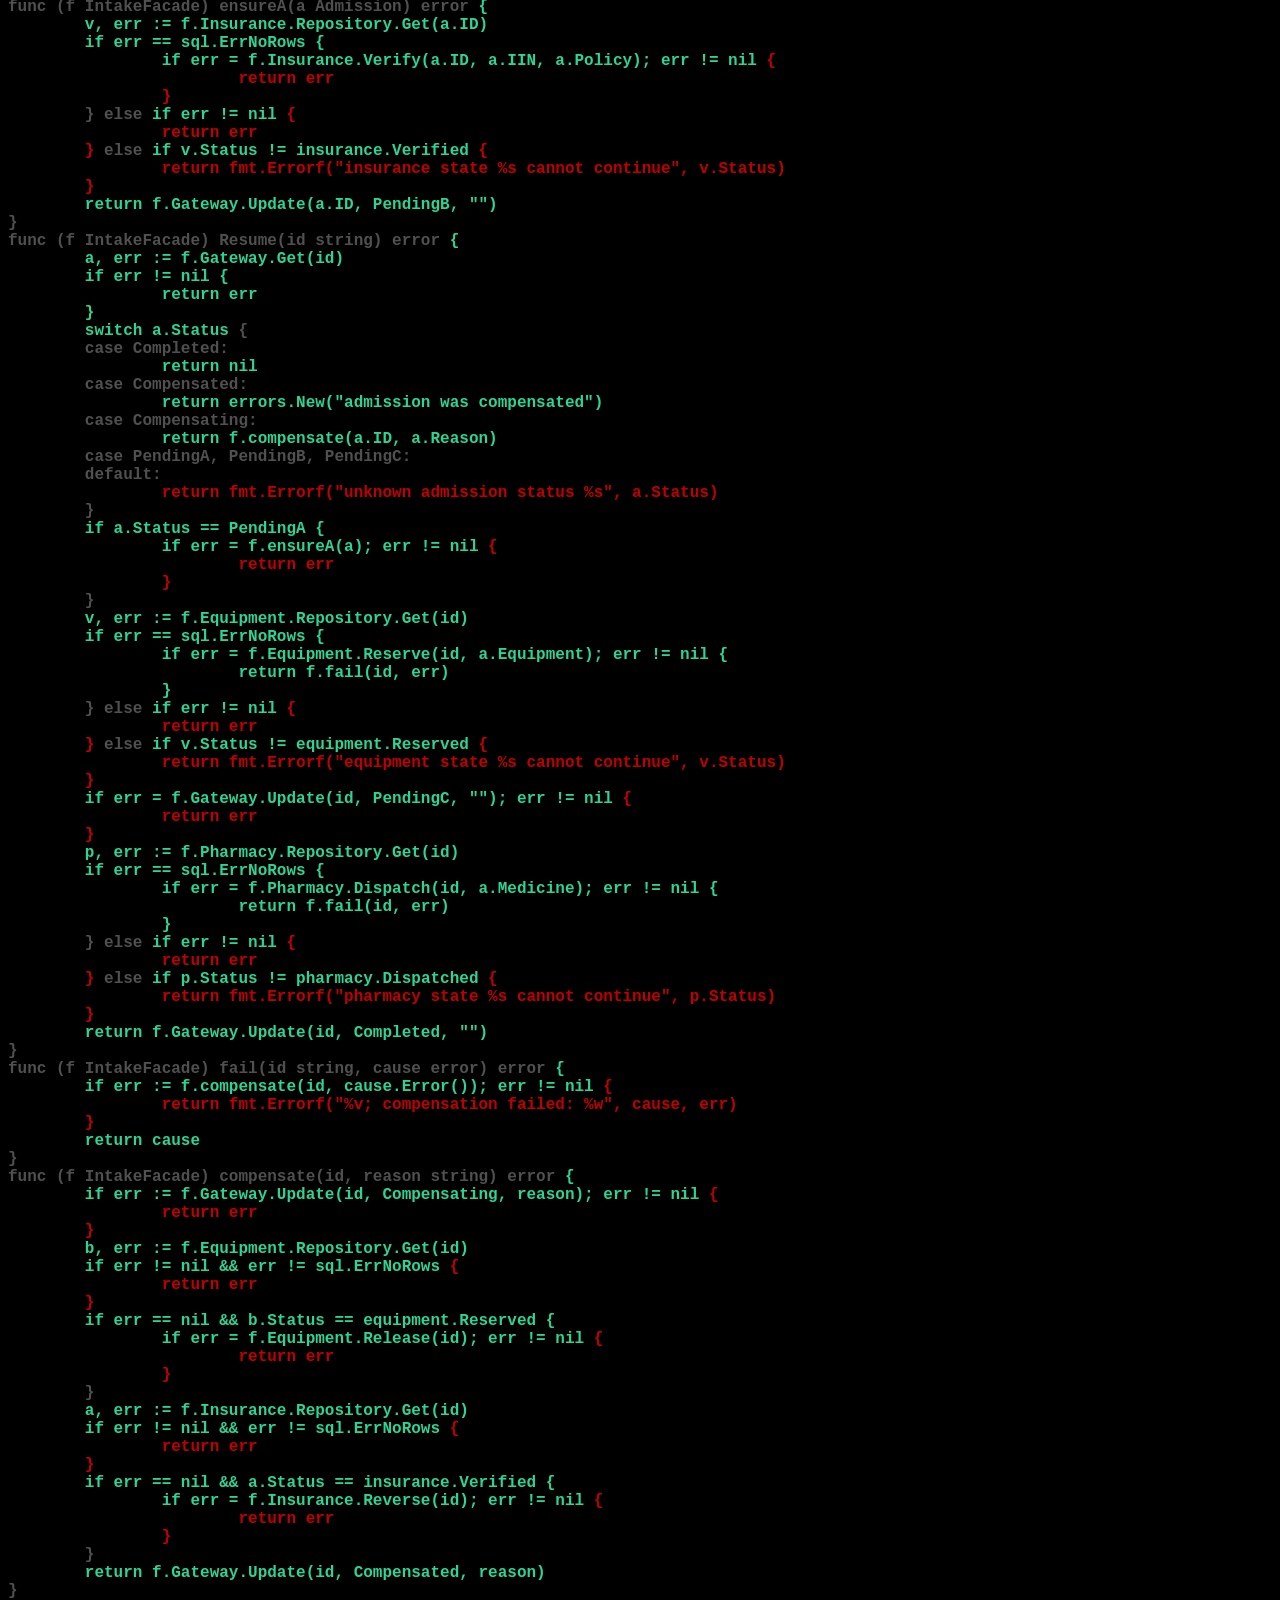
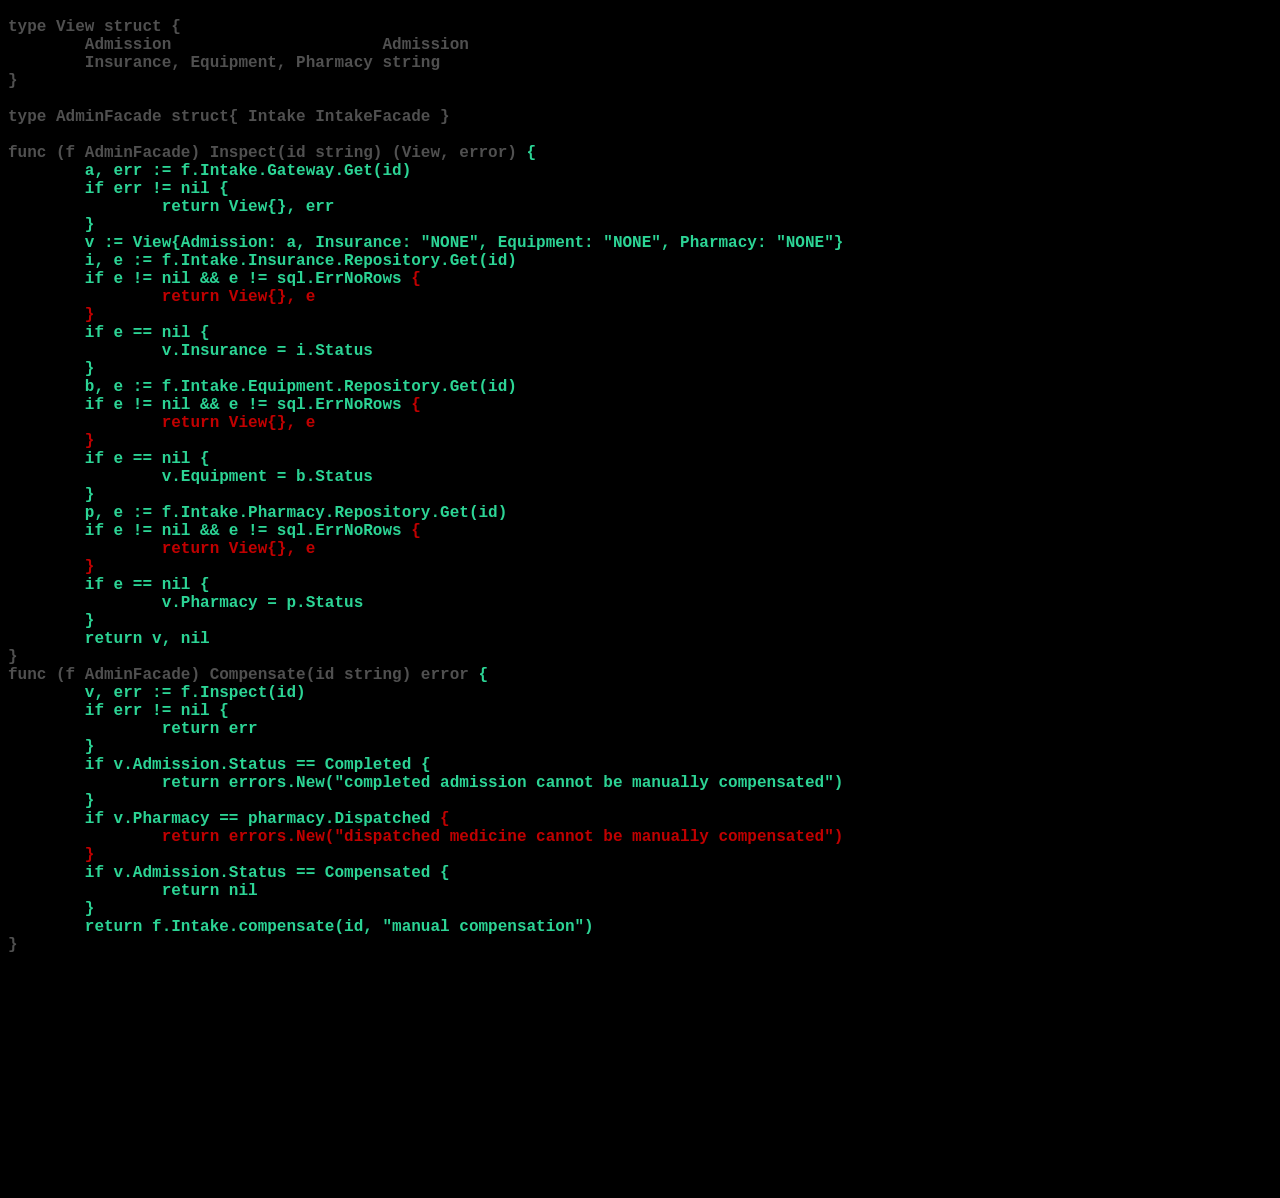
==== commit d9ed1bed: "feat: show admissions and stock tables" ====
--- a/Assignment04/coverage.html
+++ b/Assignment04/coverage.html
@@ -132,7 +132,6 @@
         return err
 }</span>
 
-// IntakeFacade is the only object a normal client needs for the chain.
 type IntakeFacade struct {
         Gateway   Gateway
         Insurance insurance.Verifier
@@ -233,8 +232,6 @@
         if err := f.Gateway.Update(id, Compensating, reason); err != nil </span><span class="cov0" title="0">{
                 return err
         }</span>
-        // Read the committed rows. A restart or a status update failure may leave the
-        // progress marker behind the actual subsystem state.
         <span class="cov8" title="1">b, err := f.Equipment.Repository.Get(id)
         if err != nil &amp;&amp; err != sql.ErrNoRows </span><span class="cov0" title="0">{
                 return err
@@ -261,7 +258,6 @@
         Insurance, Equipment, Pharmacy string
 }
 
-// AdminFacade gives operators inspection and manual compensation only.
 type AdminFacade struct{ Intake IntakeFacade }
 
 func (f AdminFacade) Inspect(id string) (View, error) <span class="cov8" title="1">{
@@ -607,7 +603,6 @@
         _ "github.com/mattn/go-sqlite3"
 )
 
-// Open creates the small, durable database used by the three independent gateways.
 func Open(path string) (*sql.DB, error) <span class="cov8" title="1">{
         db, err := sql.Open("sqlite3", path)
         if err != nil </span><span class="cov0" title="0">{
@@ -619,7 +614,9 @@
         CREATE TABLE IF NOT EXISTS equipment (admission_id TEXT PRIMARY KEY, item TEXT NOT NULL, status TEXT NOT NULL);
         CREATE TABLE IF NOT EXISTS pharmacy (admission_id TEXT PRIMARY KEY, medicine TEXT NOT NULL, status TEXT NOT NULL);
         CREATE TABLE IF NOT EXISTS stock (kind TEXT NOT NULL, name TEXT NOT NULL, quantity INTEGER NOT NULL CHECK(quantity &gt;= 0), PRIMARY KEY(kind, name));
-        CREATE TABLE IF NOT EXISTS admissions (id TEXT PRIMARY KEY, iin TEXT NOT NULL, policy TEXT NOT NULL, equipment TEXT NOT NULL, medicine TEXT NOT NULL, status TEXT NOT NULL, reason TEXT NOT NULL DEFAULT '');`); err != nil </span><span class="cov0" title="0">{
+        CREATE TABLE IF NOT EXISTS admissions (id TEXT PRIMARY KEY, iin TEXT NOT NULL, policy TEXT NOT NULL, equipment TEXT NOT NULL, medicine TEXT NOT NULL, status TEXT NOT NULL, reason TEXT NOT NULL DEFAULT '');
+        INSERT OR IGNORE INTO stock(kind,name,quantity) VALUES('equipment','wheelchair',5);
+        INSERT OR IGNORE INTO stock(kind,name,quantity) VALUES('pharmacy','paracetamol',5);`); err != nil </span><span class="cov0" title="0">{
                 db.Close()
                 return nil, fmt.Errorf("initialize database: %w", err)
         }</span>
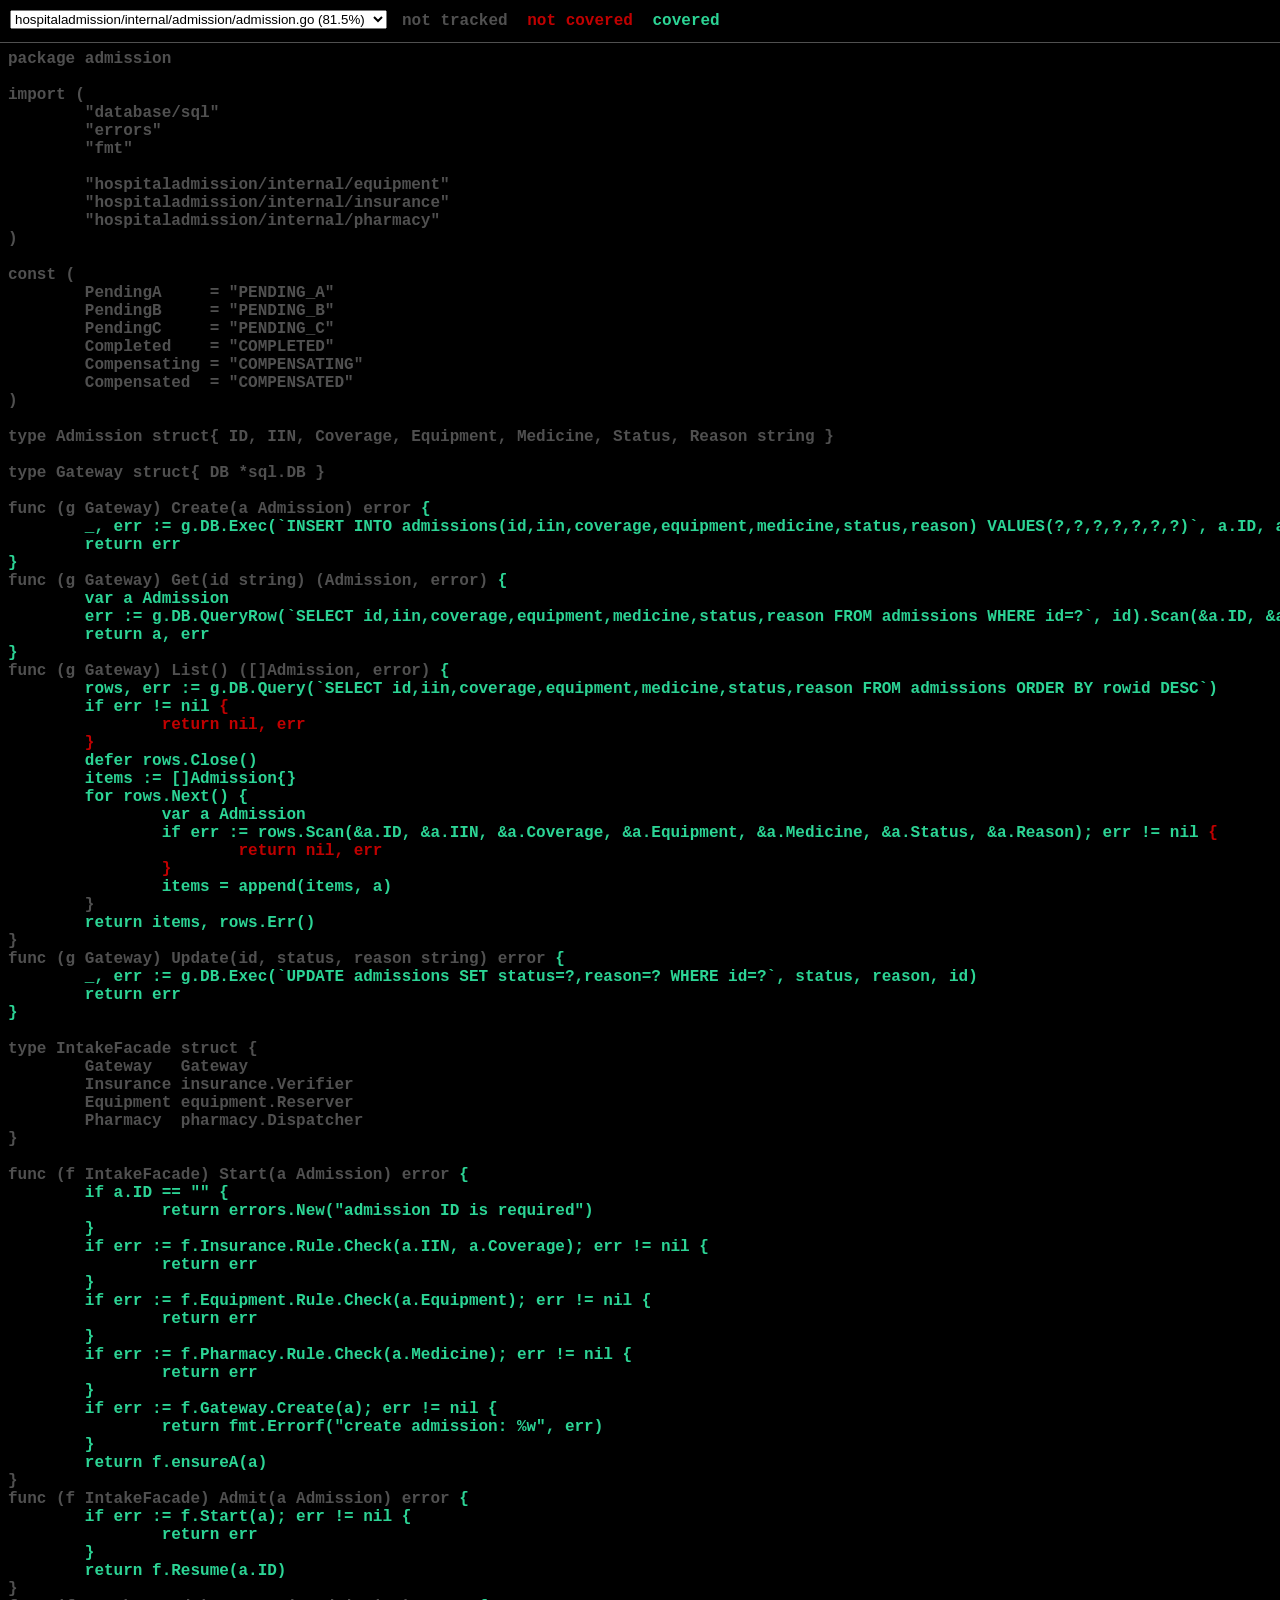
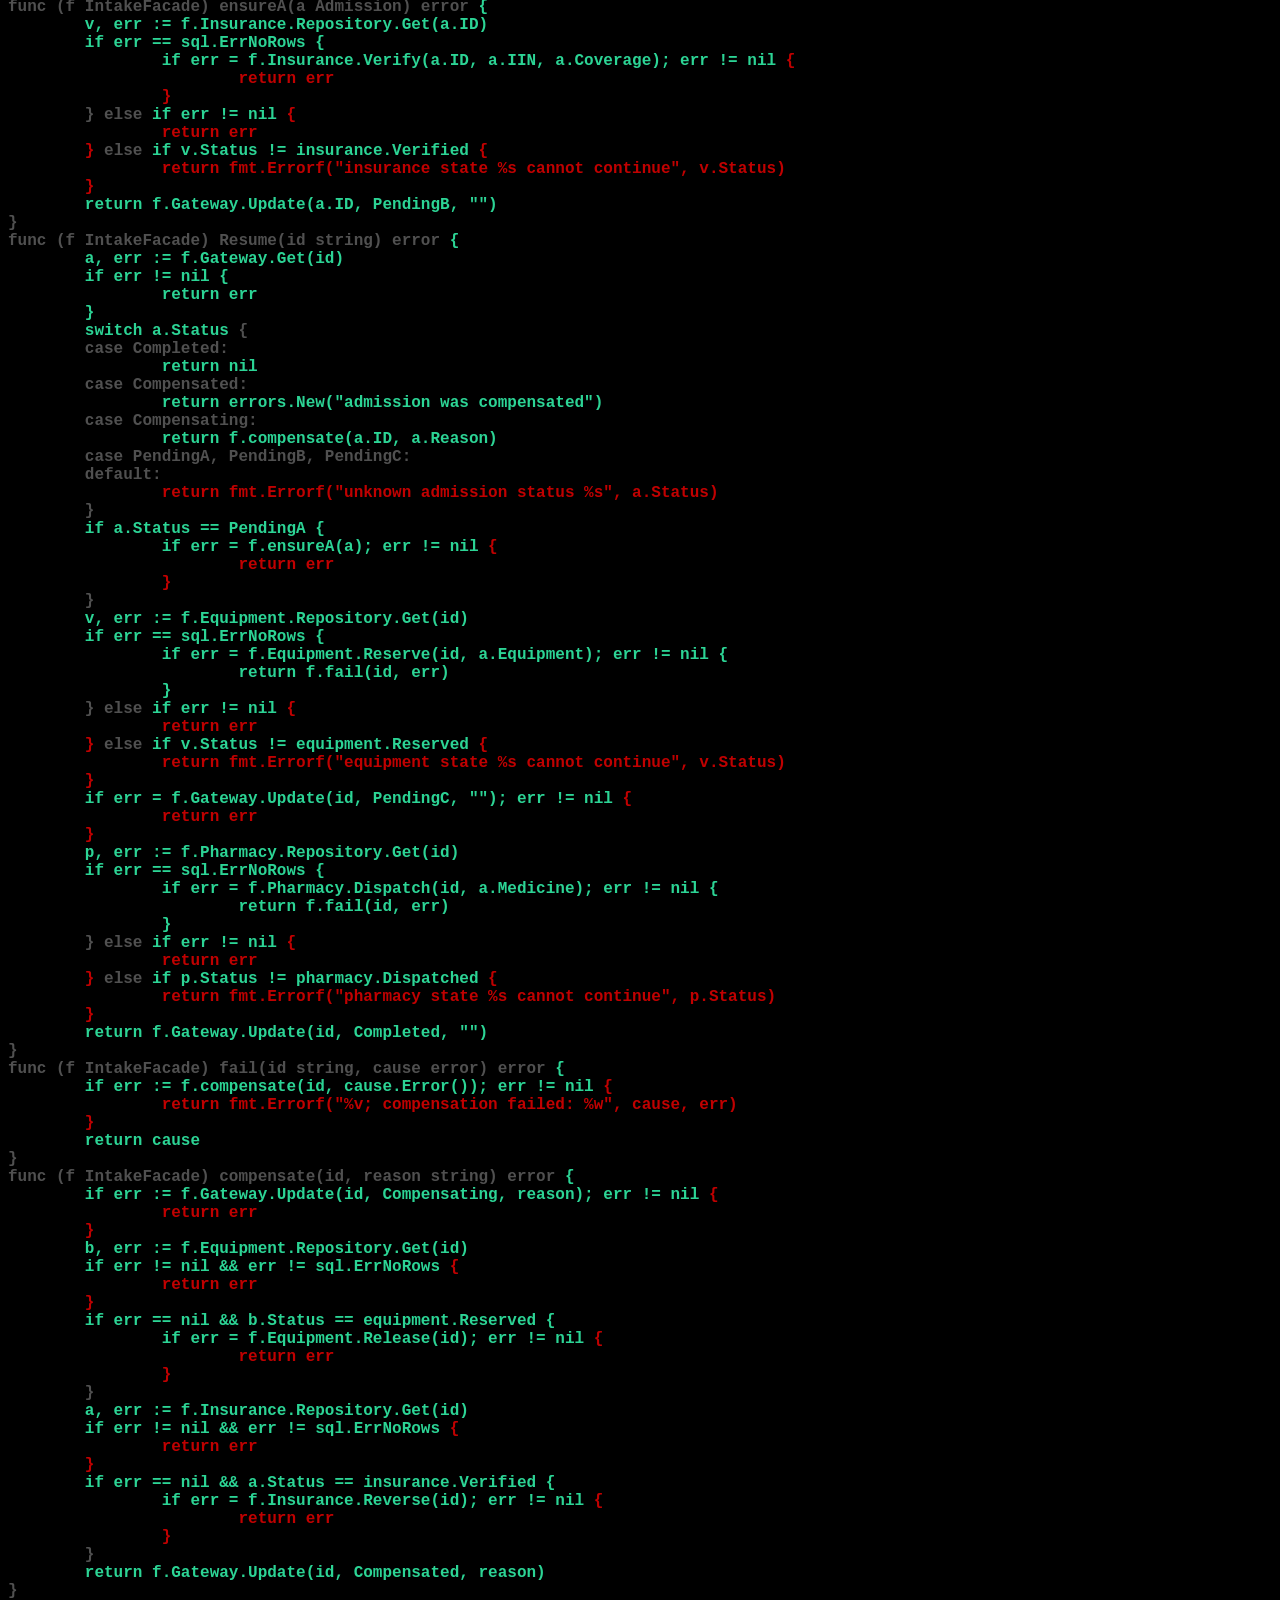
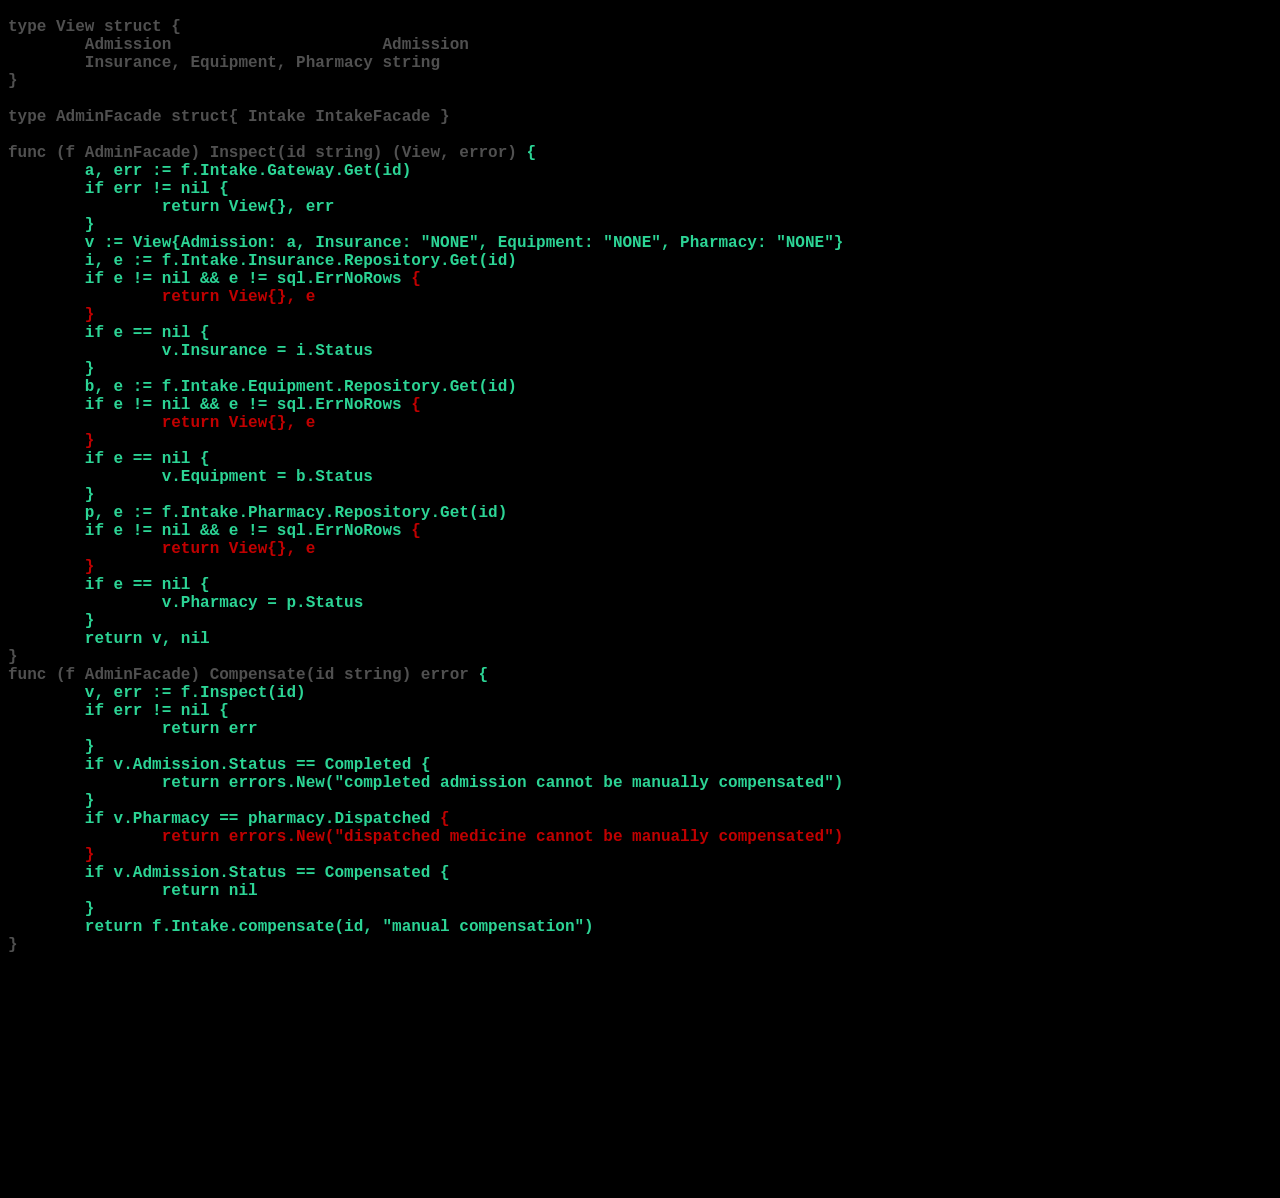
==== commit 45052b2e: "feat: use Kazakhstan coverage categories" ====
--- a/Assignment04/coverage.html
+++ b/Assignment04/coverage.html
@@ -59,11 +59,11 @@
 				
 				<option value="file1">hospitaladmission/internal/equipment/equipment.go (80.4%)</option>
 				
-				<option value="file2">hospitaladmission/internal/insurance/insurance.go (93.1%)</option>
+				<option value="file2">hospitaladmission/internal/insurance/insurance.go (93.3%)</option>
 				
 				<option value="file3">hospitaladmission/internal/pharmacy/pharmacy.go (85.7%)</option>
 				
-				<option value="file4">hospitaladmission/internal/store/store.go (62.5%)</option>
+				<option value="file4">hospitaladmission/internal/store/store.go (69.4%)</option>
 				
 				</select>
 			</div>
@@ -98,21 +98,21 @@
         Compensated  = "COMPENSATED"
 )
 
-type Admission struct{ ID, IIN, Policy, Equipment, Medicine, Status, Reason string }
+type Admission struct{ ID, IIN, Coverage, Equipment, Medicine, Status, Reason string }
 
 type Gateway struct{ DB *sql.DB }
 
 func (g Gateway) Create(a Admission) error <span class="cov8" title="1">{
-        _, err := g.DB.Exec(`INSERT INTO admissions(id,iin,policy,equipment,medicine,status,reason) VALUES(?,?,?,?,?,?,?)`, a.ID, a.IIN, a.Policy, a.Equipment, a.Medicine, PendingA, "")
+        _, err := g.DB.Exec(`INSERT INTO admissions(id,iin,coverage,equipment,medicine,status,reason) VALUES(?,?,?,?,?,?,?)`, a.ID, a.IIN, a.Coverage, a.Equipment, a.Medicine, PendingA, "")
         return err
 }</span>
 func (g Gateway) Get(id string) (Admission, error) <span class="cov8" title="1">{
         var a Admission
-        err := g.DB.QueryRow(`SELECT id,iin,policy,equipment,medicine,status,reason FROM admissions WHERE id=?`, id).Scan(&amp;a.ID, &amp;a.IIN, &amp;a.Policy, &amp;a.Equipment, &amp;a.Medicine, &amp;a.Status, &amp;a.Reason)
+        err := g.DB.QueryRow(`SELECT id,iin,coverage,equipment,medicine,status,reason FROM admissions WHERE id=?`, id).Scan(&amp;a.ID, &amp;a.IIN, &amp;a.Coverage, &amp;a.Equipment, &amp;a.Medicine, &amp;a.Status, &amp;a.Reason)
         return a, err
 }</span>
 func (g Gateway) List() ([]Admission, error) <span class="cov8" title="1">{
-        rows, err := g.DB.Query(`SELECT id,iin,policy,equipment,medicine,status,reason FROM admissions ORDER BY rowid DESC`)
+        rows, err := g.DB.Query(`SELECT id,iin,coverage,equipment,medicine,status,reason FROM admissions ORDER BY rowid DESC`)
         if err != nil </span><span class="cov0" title="0">{
                 return nil, err
         }</span>
@@ -120,7 +120,7 @@
         items := []Admission{}
         for rows.Next() </span><span class="cov8" title="1">{
                 var a Admission
-                if err := rows.Scan(&amp;a.ID, &amp;a.IIN, &amp;a.Policy, &amp;a.Equipment, &amp;a.Medicine, &amp;a.Status, &amp;a.Reason); err != nil </span><span class="cov0" title="0">{
+                if err := rows.Scan(&amp;a.ID, &amp;a.IIN, &amp;a.Coverage, &amp;a.Equipment, &amp;a.Medicine, &amp;a.Status, &amp;a.Reason); err != nil </span><span class="cov0" title="0">{
                         return nil, err
                 }</span>
                 <span class="cov8" title="1">items = append(items, a)</span>
@@ -143,7 +143,7 @@
         if a.ID == "" </span><span class="cov8" title="1">{
                 return errors.New("admission ID is required")
         }</span>
-        <span class="cov8" title="1">if err := f.Insurance.Rule.Check(a.IIN, a.Policy); err != nil </span><span class="cov8" title="1">{
+        <span class="cov8" title="1">if err := f.Insurance.Rule.Check(a.IIN, a.Coverage); err != nil </span><span class="cov8" title="1">{
                 return err
         }</span>
         <span class="cov8" title="1">if err := f.Equipment.Rule.Check(a.Equipment); err != nil </span><span class="cov8" title="1">{
@@ -166,7 +166,7 @@
 func (f IntakeFacade) ensureA(a Admission) error <span class="cov8" title="1">{
         v, err := f.Insurance.Repository.Get(a.ID)
         if err == sql.ErrNoRows </span><span class="cov8" title="1">{
-                if err = f.Insurance.Verify(a.ID, a.IIN, a.Policy); err != nil </span><span class="cov0" title="0">{
+                if err = f.Insurance.Verify(a.ID, a.IIN, a.Coverage); err != nil </span><span class="cov0" title="0">{
                         return err
                 }</span>
         } else<span class="cov8" title="1"> if err != nil </span><span class="cov0" title="0">{
@@ -435,12 +435,16 @@
 )
 
 const (
-        New      = "NEW"
-        Verified = "VERIFIED"
-        Reversed = "REVERSED"
-)
-
-type Verification struct{ AdmissionID, IIN, Policy, Status string }
+        New        = "NEW"
+        Verified   = "VERIFIED"
+        Reversed   = "REVERSED"
+        NoCoverage = "NONE"
+        GOBMP      = "GOBMP"
+        OSMS       = "OSMS"
+        DMS        = "DMS"
+)
+
+type Verification struct{ AdmissionID, IIN, Coverage, Status string }
 
 func (v *Verification) Transition(to string) error <span class="cov8" title="1">{
         if (v.Status == New &amp;&amp; to == Verified) || (v.Status == Verified &amp;&amp; to == Reversed) </span><span class="cov8" title="1">{
@@ -452,7 +456,7 @@
 
 type Rule struct{}
 
-func (Rule) Check(iin, policy string) error <span class="cov8" title="1">{
+func (Rule) Check(iin, coverage string) error <span class="cov8" title="1">{
         if len(iin) != 12 </span><span class="cov8" title="1">{
                 return errors.New("IIN must contain 12 digits")
         }</span>
@@ -461,22 +465,26 @@
                         return errors.New("IIN must contain 12 digits")
                 }</span>
         }
-        <span class="cov8" title="1">if policy == "" </span><span class="cov8" title="1">{
-                return errors.New("policy number is required")
-        }</span>
-        <span class="cov8" title="1">return nil</span>
+        <span class="cov8" title="1">switch coverage </span>{
+        case GOBMP, OSMS, DMS:<span class="cov8" title="1">
+                return nil</span>
+        case NoCoverage:<span class="cov8" title="1">
+                return errors.New("no coverage selected")</span>
+        default:<span class="cov8" title="1">
+                return errors.New("choose GOBMP, OSMS, or DMS coverage")</span>
+        }
 }
 
 type Repository struct{ DB *sql.DB }
 
 func (r Repository) Save(v Verification) error <span class="cov8" title="1">{
-        _, err := r.DB.Exec(`INSERT INTO insurance(admission_id,iin,policy,status) VALUES(?,?,?,?)
-        ON CONFLICT(admission_id) DO UPDATE SET status=excluded.status`, v.AdmissionID, v.IIN, v.Policy, v.Status)
+        _, err := r.DB.Exec(`INSERT INTO insurance(admission_id,iin,coverage,status) VALUES(?,?,?,?)
+        ON CONFLICT(admission_id) DO UPDATE SET status=excluded.status`, v.AdmissionID, v.IIN, v.Coverage, v.Status)
         return err
 }</span>
 func (r Repository) Get(id string) (Verification, error) <span class="cov8" title="1">{
         var v Verification
-        err := r.DB.QueryRow(`SELECT admission_id,iin,policy,status FROM insurance WHERE admission_id=?`, id).Scan(&amp;v.AdmissionID, &amp;v.IIN, &amp;v.Policy, &amp;v.Status)
+        err := r.DB.QueryRow(`SELECT admission_id,iin,coverage,status FROM insurance WHERE admission_id=?`, id).Scan(&amp;v.AdmissionID, &amp;v.IIN, &amp;v.Coverage, &amp;v.Status)
         return v, err
 }</span>
 
@@ -485,11 +493,11 @@
         Repository Repository
 }
 
-func (s Verifier) Verify(id, iin, policy string) error <span class="cov8" title="1">{
-        if err := s.Rule.Check(iin, policy); err != nil </span><span class="cov8" title="1">{
-                return err
-        }</span>
-        <span class="cov8" title="1">v := Verification{id, iin, policy, New}
+func (s Verifier) Verify(id, iin, coverage string) error <span class="cov8" title="1">{
+        if err := s.Rule.Check(iin, coverage); err != nil </span><span class="cov8" title="1">{
+                return err
+        }</span>
+        <span class="cov8" title="1">v := Verification{id, iin, coverage, New}
         if err := v.Transition(Verified); err != nil </span><span class="cov0" title="0">{
                 return err
         }</span>
@@ -610,17 +618,58 @@
         }</span>
         <span class="cov8" title="1">db.SetMaxOpenConns(1)
         if _, err = db.Exec(`PRAGMA busy_timeout = 5000;
-        CREATE TABLE IF NOT EXISTS insurance (admission_id TEXT PRIMARY KEY, iin TEXT NOT NULL, policy TEXT NOT NULL, status TEXT NOT NULL);
+        CREATE TABLE IF NOT EXISTS insurance (admission_id TEXT PRIMARY KEY, iin TEXT NOT NULL, coverage TEXT NOT NULL, status TEXT NOT NULL);
         CREATE TABLE IF NOT EXISTS equipment (admission_id TEXT PRIMARY KEY, item TEXT NOT NULL, status TEXT NOT NULL);
         CREATE TABLE IF NOT EXISTS pharmacy (admission_id TEXT PRIMARY KEY, medicine TEXT NOT NULL, status TEXT NOT NULL);
         CREATE TABLE IF NOT EXISTS stock (kind TEXT NOT NULL, name TEXT NOT NULL, quantity INTEGER NOT NULL CHECK(quantity &gt;= 0), PRIMARY KEY(kind, name));
-        CREATE TABLE IF NOT EXISTS admissions (id TEXT PRIMARY KEY, iin TEXT NOT NULL, policy TEXT NOT NULL, equipment TEXT NOT NULL, medicine TEXT NOT NULL, status TEXT NOT NULL, reason TEXT NOT NULL DEFAULT '');
+        CREATE TABLE IF NOT EXISTS admissions (id TEXT PRIMARY KEY, iin TEXT NOT NULL, coverage TEXT NOT NULL, equipment TEXT NOT NULL, medicine TEXT NOT NULL, status TEXT NOT NULL, reason TEXT NOT NULL DEFAULT '');
         INSERT OR IGNORE INTO stock(kind,name,quantity) VALUES('equipment','wheelchair',5);
         INSERT OR IGNORE INTO stock(kind,name,quantity) VALUES('pharmacy','paracetamol',5);`); err != nil </span><span class="cov0" title="0">{
                 db.Close()
                 return nil, fmt.Errorf("initialize database: %w", err)
         }</span>
+        <span class="cov8" title="1">for _, table := range []string{"insurance", "admissions"} </span><span class="cov8" title="1">{
+                if err := migrateCoverage(db, table); err != nil </span><span class="cov0" title="0">{
+                        db.Close()
+                        return nil, fmt.Errorf("migrate %s: %w", table, err)
+                }</span>
+        }
         <span class="cov8" title="1">return db, nil</span>
+}
+
+func migrateCoverage(db *sql.DB, table string) error <span class="cov8" title="1">{
+        rows, err := db.Query("PRAGMA table_info(" + table + ")")
+        if err != nil </span><span class="cov0" title="0">{
+                return err
+        }</span>
+        <span class="cov8" title="1">hasPolicy, hasCoverage := false, false
+        for rows.Next() </span><span class="cov8" title="1">{
+                var position, required, primaryKey int
+                var name, dataType string
+                var defaultValue sql.NullString
+                if err := rows.Scan(&amp;position, &amp;name, &amp;dataType, &amp;required, &amp;defaultValue, &amp;primaryKey); err != nil </span><span class="cov0" title="0">{
+                        rows.Close()
+                        return err
+                }</span>
+                <span class="cov8" title="1">if name == "policy" </span><span class="cov8" title="1">{
+                        hasPolicy = true
+                }</span>
+                <span class="cov8" title="1">if name == "coverage" </span><span class="cov8" title="1">{
+                        hasCoverage = true
+                }</span>
+        }
+        <span class="cov8" title="1">if err := rows.Err(); err != nil </span><span class="cov0" title="0">{
+                rows.Close()
+                return err
+        }</span>
+        <span class="cov8" title="1">if err := rows.Close(); err != nil </span><span class="cov0" title="0">{
+                return err
+        }</span>
+        <span class="cov8" title="1">if hasPolicy &amp;&amp; !hasCoverage </span><span class="cov8" title="1">{
+                _, err = db.Exec("ALTER TABLE " + table + " RENAME COLUMN policy TO coverage")
+                return err
+        }</span>
+        <span class="cov8" title="1">return nil</span>
 }
 </pre>
 		
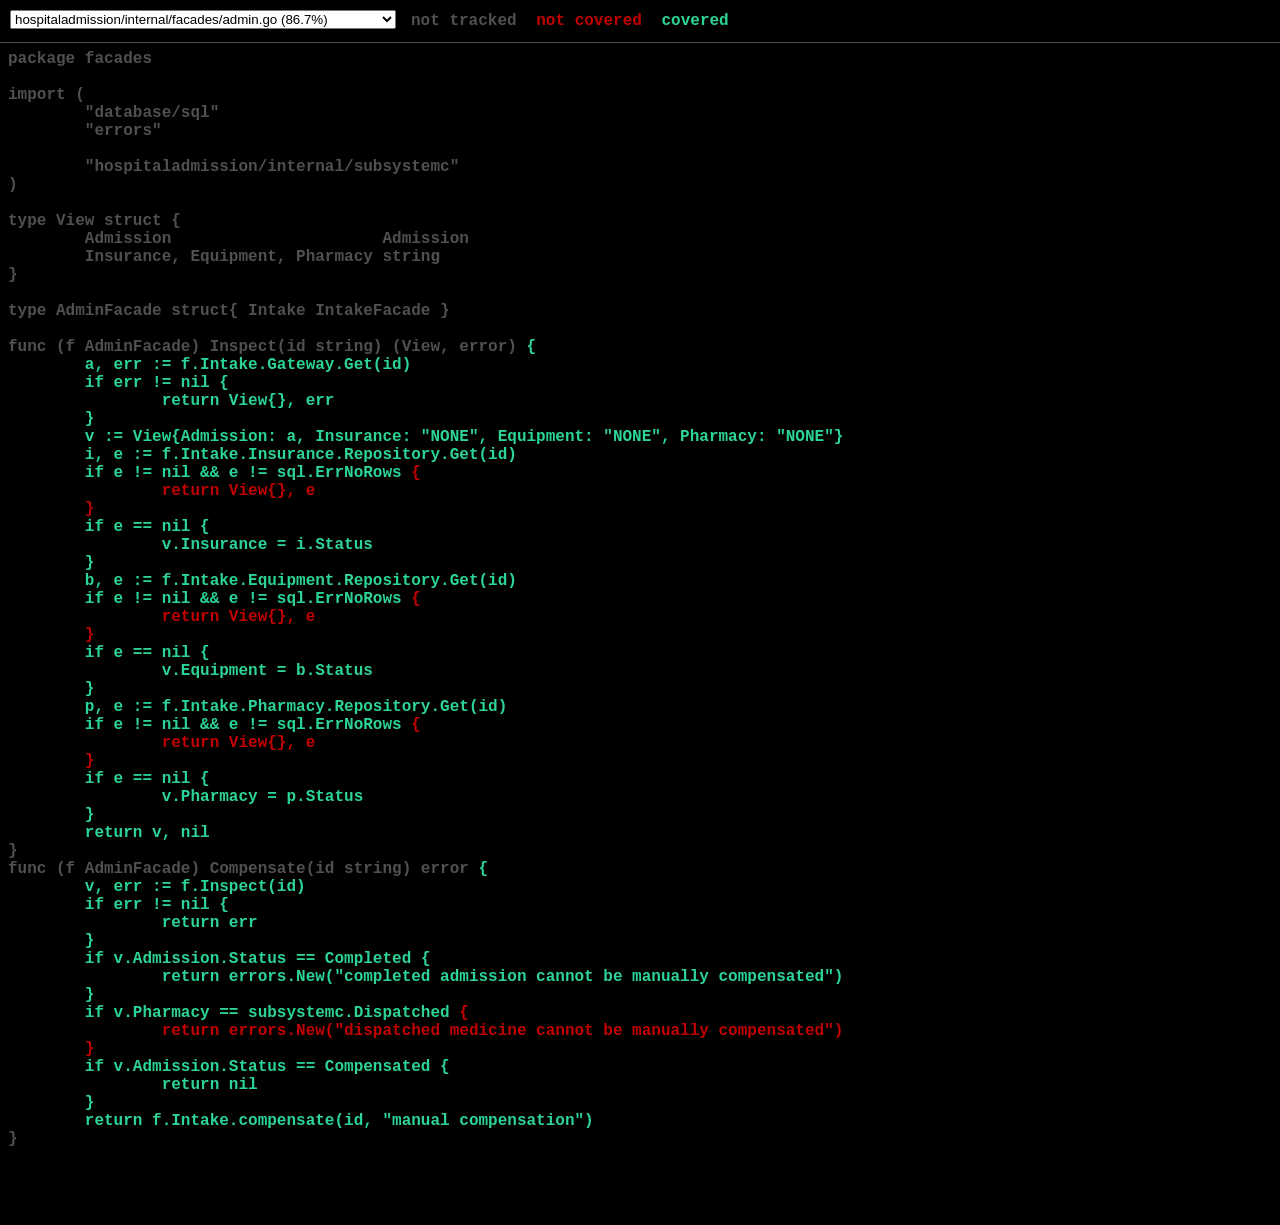
==== commit d9b42417: "refactor: split facade and subsystems" ====
--- a/Assignment04/coverage.html
+++ b/Assignment04/coverage.html
@@ -3,7 +3,7 @@
 <html>
 	<head>
 		<meta http-equiv="Content-Type" content="text/html; charset=utf-8">
-		<title>admission: Go Coverage Report</title>
+		<title>facades: Go Coverage Report</title>
 		<style>
 			body {
 				background: black;
@@ -54,40 +54,99 @@
 		<div id="topbar">
 			<div id="nav">
 				<select id="files">
-				
-				<option value="file0">hospitaladmission/internal/admission/admission.go (81.5%)</option>
-				
-				<option value="file1">hospitaladmission/internal/equipment/equipment.go (80.4%)</option>
-				
-				<option value="file2">hospitaladmission/internal/insurance/insurance.go (93.3%)</option>
-				
-				<option value="file3">hospitaladmission/internal/pharmacy/pharmacy.go (85.7%)</option>
-				
-				<option value="file4">hospitaladmission/internal/store/store.go (69.4%)</option>
-				
+
+				<option value="file0">hospitaladmission/internal/facades/admin.go (86.7%)</option>
+
+				<option value="file1">hospitaladmission/internal/facades/admission.go (88.9%)</option>
+
+				<option value="file2">hospitaladmission/internal/facades/intake.go (77.5%)</option>
+
+				<option value="file3">hospitaladmission/internal/store/store.go (69.4%)</option>
+
+				<option value="file4">hospitaladmission/internal/subsystema/insurance.go (93.3%)</option>
+
+				<option value="file5">hospitaladmission/internal/subsystemb/equipment.go (80.4%)</option>
+
+				<option value="file6">hospitaladmission/internal/subsystemc/pharmacy.go (85.7%)</option>
+
 				</select>
 			</div>
 			<div id="legend">
 				<span>not tracked</span>
-			
+
 				<span class="cov0">not covered</span>
 				<span class="cov8">covered</span>
-			
+
 			</div>
 		</div>
 		<div id="content">
-		
-		<pre class="file" id="file0" style="display: none">package admission
+
+		<pre class="file" id="file0" style="display: none">package facades
 
 import (
         "database/sql"
         "errors"
-        "fmt"
-
-        "hospitaladmission/internal/equipment"
-        "hospitaladmission/internal/insurance"
-        "hospitaladmission/internal/pharmacy"
-)
+
+        "hospitaladmission/internal/subsystemc"
+)
+
+type View struct {
+        Admission                      Admission
+        Insurance, Equipment, Pharmacy string
+}
+
+type AdminFacade struct{ Intake IntakeFacade }
+
+func (f AdminFacade) Inspect(id string) (View, error) <span class="cov8" title="1">{
+        a, err := f.Intake.Gateway.Get(id)
+        if err != nil </span><span class="cov8" title="1">{
+                return View{}, err
+        }</span>
+        <span class="cov8" title="1">v := View{Admission: a, Insurance: "NONE", Equipment: "NONE", Pharmacy: "NONE"}
+        i, e := f.Intake.Insurance.Repository.Get(id)
+        if e != nil &amp;&amp; e != sql.ErrNoRows </span><span class="cov0" title="0">{
+                return View{}, e
+        }</span>
+        <span class="cov8" title="1">if e == nil </span><span class="cov8" title="1">{
+                v.Insurance = i.Status
+        }</span>
+        <span class="cov8" title="1">b, e := f.Intake.Equipment.Repository.Get(id)
+        if e != nil &amp;&amp; e != sql.ErrNoRows </span><span class="cov0" title="0">{
+                return View{}, e
+        }</span>
+        <span class="cov8" title="1">if e == nil </span><span class="cov8" title="1">{
+                v.Equipment = b.Status
+        }</span>
+        <span class="cov8" title="1">p, e := f.Intake.Pharmacy.Repository.Get(id)
+        if e != nil &amp;&amp; e != sql.ErrNoRows </span><span class="cov0" title="0">{
+                return View{}, e
+        }</span>
+        <span class="cov8" title="1">if e == nil </span><span class="cov8" title="1">{
+                v.Pharmacy = p.Status
+        }</span>
+        <span class="cov8" title="1">return v, nil</span>
+}
+func (f AdminFacade) Compensate(id string) error <span class="cov8" title="1">{
+        v, err := f.Inspect(id)
+        if err != nil </span><span class="cov8" title="1">{
+                return err
+        }</span>
+        <span class="cov8" title="1">if v.Admission.Status == Completed </span><span class="cov8" title="1">{
+                return errors.New("completed admission cannot be manually compensated")
+        }</span>
+        <span class="cov8" title="1">if v.Pharmacy == subsystemc.Dispatched </span><span class="cov0" title="0">{
+                return errors.New("dispatched medicine cannot be manually compensated")
+        }</span>
+        <span class="cov8" title="1">if v.Admission.Status == Compensated </span><span class="cov8" title="1">{
+                return nil
+        }</span>
+        <span class="cov8" title="1">return f.Intake.compensate(id, "manual compensation")</span>
+}
+</pre>
+
+		<pre class="file" id="file1" style="display: none">package facades
+
+import "database/sql"
 
 const (
         PendingA     = "PENDING_A"
@@ -131,12 +190,25 @@
         _, err := g.DB.Exec(`UPDATE admissions SET status=?,reason=? WHERE id=?`, status, reason, id)
         return err
 }</span>
+</pre>
+
+		<pre class="file" id="file2" style="display: none">package facades
+
+import (
+        "database/sql"
+        "errors"
+        "fmt"
+
+        "hospitaladmission/internal/subsystema"
+        "hospitaladmission/internal/subsystemb"
+        "hospitaladmission/internal/subsystemc"
+)
 
 type IntakeFacade struct {
         Gateway   Gateway
-        Insurance insurance.Verifier
-        Equipment equipment.Reserver
-        Pharmacy  pharmacy.Dispatcher
+        Insurance subsystema.Verifier
+        Equipment subsystemb.Reserver
+        Pharmacy  subsystemc.Dispatcher
 }
 
 func (f IntakeFacade) Start(a Admission) error <span class="cov8" title="1">{
@@ -171,7 +243,7 @@
                 }</span>
         } else<span class="cov8" title="1"> if err != nil </span><span class="cov0" title="0">{
                 return err
-        }</span> else<span class="cov8" title="1"> if v.Status != insurance.Verified </span><span class="cov0" title="0">{
+        }</span> else<span class="cov8" title="1"> if v.Status != subsystema.Verified </span><span class="cov0" title="0">{
                 return fmt.Errorf("insurance state %s cannot continue", v.Status)
         }</span>
         <span class="cov8" title="1">return f.Gateway.Update(a.ID, PendingB, "")</span>
@@ -204,7 +276,7 @@
                 }</span>
         } else<span class="cov8" title="1"> if err != nil </span><span class="cov0" title="0">{
                 return err
-        }</span> else<span class="cov8" title="1"> if v.Status != equipment.Reserved </span><span class="cov0" title="0">{
+        }</span> else<span class="cov8" title="1"> if v.Status != subsystemb.Reserved </span><span class="cov0" title="0">{
                 return fmt.Errorf("equipment state %s cannot continue", v.Status)
         }</span>
         <span class="cov8" title="1">if err = f.Gateway.Update(id, PendingC, ""); err != nil </span><span class="cov0" title="0">{
@@ -217,7 +289,7 @@
                 }</span>
         } else<span class="cov8" title="1"> if err != nil </span><span class="cov0" title="0">{
                 return err
-        }</span> else<span class="cov8" title="1"> if p.Status != pharmacy.Dispatched </span><span class="cov0" title="0">{
+        }</span> else<span class="cov8" title="1"> if p.Status != subsystemc.Dispatched </span><span class="cov0" title="0">{
                 return fmt.Errorf("pharmacy state %s cannot continue", p.Status)
         }</span>
         <span class="cov8" title="1">return f.Gateway.Update(id, Completed, "")</span>
@@ -236,7 +308,7 @@
         if err != nil &amp;&amp; err != sql.ErrNoRows </span><span class="cov0" title="0">{
                 return err
         }</span>
-        <span class="cov8" title="1">if err == nil &amp;&amp; b.Status == equipment.Reserved </span><span class="cov8" title="1">{
+        <span class="cov8" title="1">if err == nil &amp;&amp; b.Status == subsystemb.Reserved </span><span class="cov8" title="1">{
                 if err = f.Equipment.Release(id); err != nil </span><span class="cov0" title="0">{
                         return err
                 }</span>
@@ -245,364 +317,16 @@
         if err != nil &amp;&amp; err != sql.ErrNoRows </span><span class="cov0" title="0">{
                 return err
         }</span>
-        <span class="cov8" title="1">if err == nil &amp;&amp; a.Status == insurance.Verified </span><span class="cov8" title="1">{
+        <span class="cov8" title="1">if err == nil &amp;&amp; a.Status == subsystema.Verified </span><span class="cov8" title="1">{
                 if err = f.Insurance.Reverse(id); err != nil </span><span class="cov0" title="0">{
                         return err
                 }</span>
         }
         <span class="cov8" title="1">return f.Gateway.Update(id, Compensated, reason)</span>
 }
-
-type View struct {
-        Admission                      Admission
-        Insurance, Equipment, Pharmacy string
-}
-
-type AdminFacade struct{ Intake IntakeFacade }
-
-func (f AdminFacade) Inspect(id string) (View, error) <span class="cov8" title="1">{
-        a, err := f.Intake.Gateway.Get(id)
-        if err != nil </span><span class="cov8" title="1">{
-                return View{}, err
-        }</span>
-        <span class="cov8" title="1">v := View{Admission: a, Insurance: "NONE", Equipment: "NONE", Pharmacy: "NONE"}
-        i, e := f.Intake.Insurance.Repository.Get(id)
-        if e != nil &amp;&amp; e != sql.ErrNoRows </span><span class="cov0" title="0">{
-                return View{}, e
-        }</span>
-        <span class="cov8" title="1">if e == nil </span><span class="cov8" title="1">{
-                v.Insurance = i.Status
-        }</span>
-        <span class="cov8" title="1">b, e := f.Intake.Equipment.Repository.Get(id)
-        if e != nil &amp;&amp; e != sql.ErrNoRows </span><span class="cov0" title="0">{
-                return View{}, e
-        }</span>
-        <span class="cov8" title="1">if e == nil </span><span class="cov8" title="1">{
-                v.Equipment = b.Status
-        }</span>
-        <span class="cov8" title="1">p, e := f.Intake.Pharmacy.Repository.Get(id)
-        if e != nil &amp;&amp; e != sql.ErrNoRows </span><span class="cov0" title="0">{
-                return View{}, e
-        }</span>
-        <span class="cov8" title="1">if e == nil </span><span class="cov8" title="1">{
-                v.Pharmacy = p.Status
-        }</span>
-        <span class="cov8" title="1">return v, nil</span>
-}
-func (f AdminFacade) Compensate(id string) error <span class="cov8" title="1">{
-        v, err := f.Inspect(id)
-        if err != nil </span><span class="cov8" title="1">{
-                return err
-        }</span>
-        <span class="cov8" title="1">if v.Admission.Status == Completed </span><span class="cov8" title="1">{
-                return errors.New("completed admission cannot be manually compensated")
-        }</span>
-        <span class="cov8" title="1">if v.Pharmacy == pharmacy.Dispatched </span><span class="cov0" title="0">{
-                return errors.New("dispatched medicine cannot be manually compensated")
-        }</span>
-        <span class="cov8" title="1">if v.Admission.Status == Compensated </span><span class="cov8" title="1">{
-                return nil
-        }</span>
-        <span class="cov8" title="1">return f.Intake.compensate(id, "manual compensation")</span>
-}
 </pre>
-		
-		<pre class="file" id="file1" style="display: none">package equipment
-
-import (
-        "database/sql"
-        "errors"
-        "fmt"
-)
-
-const (
-        New      = "NEW"
-        Reserved = "RESERVED"
-        Released = "RELEASED"
-)
-
-type Reservation struct{ AdmissionID, Item, Status string }
-
-func (v *Reservation) Transition(to string) error <span class="cov8" title="1">{
-        if (v.Status == New &amp;&amp; to == Reserved) || (v.Status == Reserved &amp;&amp; to == Released) </span><span class="cov8" title="1">{
-                v.Status = to
-                return nil
-        }</span>
-        <span class="cov8" title="1">return fmt.Errorf("equipment: illegal transition %s -&gt; %s", v.Status, to)</span>
-}
-
-type Rule struct{}
-
-func (Rule) Check(item string) error <span class="cov8" title="1">{
-        if item == "" </span><span class="cov8" title="1">{
-                return errors.New("equipment name is required")
-        }</span>
-        <span class="cov8" title="1">return nil</span>
-}
-
-type Repository struct{ DB *sql.DB }
-
-func (r Repository) Get(id string) (Reservation, error) <span class="cov8" title="1">{
-        var v Reservation
-        err := r.DB.QueryRow(`SELECT admission_id,item,status FROM equipment WHERE admission_id=?`, id).Scan(&amp;v.AdmissionID, &amp;v.Item, &amp;v.Status)
-        return v, err
-}</span>
-func (r Repository) SetStock(item string, n int) error <span class="cov8" title="1">{
-        if n &lt; 0 </span><span class="cov8" title="1">{
-                return errors.New("stock cannot be negative")
-        }</span>
-        <span class="cov8" title="1">_, err := r.DB.Exec(`INSERT INTO stock(kind,name,quantity) VALUES('equipment',?,?) ON CONFLICT(kind,name) DO UPDATE SET quantity=excluded.quantity`, item, n)
-        return err</span>
-}
-func (r Repository) Reserve(v Reservation) error <span class="cov8" title="1">{
-        tx, err := r.DB.Begin()
-        if err != nil </span><span class="cov0" title="0">{
-                return err
-        }</span>
-        <span class="cov8" title="1">defer tx.Rollback()
-        res, err := tx.Exec(`UPDATE stock SET quantity=quantity-1 WHERE kind='equipment' AND name=? AND quantity&gt;0`, v.Item)
-        if err != nil </span><span class="cov0" title="0">{
-                return err
-        }</span>
-        <span class="cov8" title="1">n, err := res.RowsAffected()
-        if err != nil </span><span class="cov0" title="0">{
-                return err
-        }</span>
-        <span class="cov8" title="1">if n == 0 </span><span class="cov8" title="1">{
-                return fmt.Errorf("equipment %q unavailable", v.Item)
-        }</span>
-        <span class="cov8" title="1">if _, err = tx.Exec(`INSERT INTO equipment(admission_id,item,status) VALUES(?,?,?)`, v.AdmissionID, v.Item, v.Status); err != nil </span><span class="cov0" title="0">{
-                return err
-        }</span>
-        <span class="cov8" title="1">return tx.Commit()</span>
-}
-func (r Repository) Release(v Reservation) error <span class="cov8" title="1">{
-        tx, err := r.DB.Begin()
-        if err != nil </span><span class="cov0" title="0">{
-                return err
-        }</span>
-        <span class="cov8" title="1">defer tx.Rollback()
-        res, err := tx.Exec(`UPDATE equipment SET status=? WHERE admission_id=? AND status=?`, Released, v.AdmissionID, Reserved)
-        if err != nil </span><span class="cov0" title="0">{
-                return err
-        }</span>
-        <span class="cov8" title="1">n, err := res.RowsAffected()
-        if err != nil </span><span class="cov0" title="0">{
-                return err
-        }</span>
-        <span class="cov8" title="1">if n != 1 </span><span class="cov0" title="0">{
-                return errors.New("reservation is not active")
-        }</span>
-        <span class="cov8" title="1">if _, err = tx.Exec(`UPDATE stock SET quantity=quantity+1 WHERE kind='equipment' AND name=?`, v.Item); err != nil </span><span class="cov0" title="0">{
-                return err
-        }</span>
-        <span class="cov8" title="1">return tx.Commit()</span>
-}
-
-type Reserver struct {
-        Rule       Rule
-        Repository Repository
-}
-
-func (s Reserver) Reserve(id, item string) error <span class="cov8" title="1">{
-        if err := s.Rule.Check(item); err != nil </span><span class="cov8" title="1">{
-                return err
-        }</span>
-        <span class="cov8" title="1">v := Reservation{id, item, New}
-        if err := v.Transition(Reserved); err != nil </span><span class="cov0" title="0">{
-                return err
-        }</span>
-        <span class="cov8" title="1">return s.Repository.Reserve(v)</span>
-}
-func (s Reserver) Release(id string) error <span class="cov8" title="1">{
-        v, err := s.Repository.Get(id)
-        if err != nil </span><span class="cov0" title="0">{
-                return err
-        }</span>
-        <span class="cov8" title="1">if err = v.Transition(Released); err != nil </span><span class="cov8" title="1">{
-                return err
-        }</span>
-        <span class="cov8" title="1">return s.Repository.Release(v)</span>
-}
-</pre>
-		
-		<pre class="file" id="file2" style="display: none">package insurance
-
-import (
-        "database/sql"
-        "errors"
-        "fmt"
-)
-
-const (
-        New        = "NEW"
-        Verified   = "VERIFIED"
-        Reversed   = "REVERSED"
-        NoCoverage = "NONE"
-        GOBMP      = "GOBMP"
-        OSMS       = "OSMS"
-        DMS        = "DMS"
-)
-
-type Verification struct{ AdmissionID, IIN, Coverage, Status string }
-
-func (v *Verification) Transition(to string) error <span class="cov8" title="1">{
-        if (v.Status == New &amp;&amp; to == Verified) || (v.Status == Verified &amp;&amp; to == Reversed) </span><span class="cov8" title="1">{
-                v.Status = to
-                return nil
-        }</span>
-        <span class="cov8" title="1">return fmt.Errorf("insurance: illegal transition %s -&gt; %s", v.Status, to)</span>
-}
-
-type Rule struct{}
-
-func (Rule) Check(iin, coverage string) error <span class="cov8" title="1">{
-        if len(iin) != 12 </span><span class="cov8" title="1">{
-                return errors.New("IIN must contain 12 digits")
-        }</span>
-        <span class="cov8" title="1">for _, r := range iin </span><span class="cov8" title="1">{
-                if r &lt; '0' || r &gt; '9' </span><span class="cov8" title="1">{
-                        return errors.New("IIN must contain 12 digits")
-                }</span>
-        }
-        <span class="cov8" title="1">switch coverage </span>{
-        case GOBMP, OSMS, DMS:<span class="cov8" title="1">
-                return nil</span>
-        case NoCoverage:<span class="cov8" title="1">
-                return errors.New("no coverage selected")</span>
-        default:<span class="cov8" title="1">
-                return errors.New("choose GOBMP, OSMS, or DMS coverage")</span>
-        }
-}
-
-type Repository struct{ DB *sql.DB }
-
-func (r Repository) Save(v Verification) error <span class="cov8" title="1">{
-        _, err := r.DB.Exec(`INSERT INTO insurance(admission_id,iin,coverage,status) VALUES(?,?,?,?)
-        ON CONFLICT(admission_id) DO UPDATE SET status=excluded.status`, v.AdmissionID, v.IIN, v.Coverage, v.Status)
-        return err
-}</span>
-func (r Repository) Get(id string) (Verification, error) <span class="cov8" title="1">{
-        var v Verification
-        err := r.DB.QueryRow(`SELECT admission_id,iin,coverage,status FROM insurance WHERE admission_id=?`, id).Scan(&amp;v.AdmissionID, &amp;v.IIN, &amp;v.Coverage, &amp;v.Status)
-        return v, err
-}</span>
-
-type Verifier struct {
-        Rule       Rule
-        Repository Repository
-}
-
-func (s Verifier) Verify(id, iin, coverage string) error <span class="cov8" title="1">{
-        if err := s.Rule.Check(iin, coverage); err != nil </span><span class="cov8" title="1">{
-                return err
-        }</span>
-        <span class="cov8" title="1">v := Verification{id, iin, coverage, New}
-        if err := v.Transition(Verified); err != nil </span><span class="cov0" title="0">{
-                return err
-        }</span>
-        <span class="cov8" title="1">return s.Repository.Save(v)</span>
-}
-func (s Verifier) Reverse(id string) error <span class="cov8" title="1">{
-        v, err := s.Repository.Get(id)
-        if err != nil </span><span class="cov0" title="0">{
-                return err
-        }</span>
-        <span class="cov8" title="1">if err = v.Transition(Reversed); err != nil </span><span class="cov8" title="1">{
-                return err
-        }</span>
-        <span class="cov8" title="1">return s.Repository.Save(v)</span>
-}
-</pre>
-		
-		<pre class="file" id="file3" style="display: none">package pharmacy
-
-import (
-        "database/sql"
-        "errors"
-        "fmt"
-)
-
-const (
-        New        = "NEW"
-        Dispatched = "DISPATCHED"
-        Cancelled  = "CANCELLED"
-)
-
-type Dispatch struct{ AdmissionID, Medicine, Status string }
-
-func (v *Dispatch) Transition(to string) error <span class="cov8" title="1">{
-        if (v.Status == New &amp;&amp; to == Dispatched) || (v.Status == Dispatched &amp;&amp; to == Cancelled) </span><span class="cov8" title="1">{
-                v.Status = to
-                return nil
-        }</span>
-        <span class="cov8" title="1">return fmt.Errorf("pharmacy: illegal transition %s -&gt; %s", v.Status, to)</span>
-}
-
-type Rule struct{}
-
-func (Rule) Check(medicine string) error <span class="cov8" title="1">{
-        if medicine == "" </span><span class="cov8" title="1">{
-                return errors.New("medicine name is required")
-        }</span>
-        <span class="cov8" title="1">return nil</span>
-}
-
-type Repository struct{ DB *sql.DB }
-
-func (r Repository) Get(id string) (Dispatch, error) <span class="cov8" title="1">{
-        var v Dispatch
-        err := r.DB.QueryRow(`SELECT admission_id,medicine,status FROM pharmacy WHERE admission_id=?`, id).Scan(&amp;v.AdmissionID, &amp;v.Medicine, &amp;v.Status)
-        return v, err
-}</span>
-func (r Repository) SetStock(medicine string, n int) error <span class="cov8" title="1">{
-        if n &lt; 0 </span><span class="cov8" title="1">{
-                return errors.New("stock cannot be negative")
-        }</span>
-        <span class="cov8" title="1">_, err := r.DB.Exec(`INSERT INTO stock(kind,name,quantity) VALUES('pharmacy',?,?) ON CONFLICT(kind,name) DO UPDATE SET quantity=excluded.quantity`, medicine, n)
-        return err</span>
-}
-func (r Repository) Dispatch(v Dispatch) error <span class="cov8" title="1">{
-        tx, err := r.DB.Begin()
-        if err != nil </span><span class="cov0" title="0">{
-                return err
-        }</span>
-        <span class="cov8" title="1">defer tx.Rollback()
-        res, err := tx.Exec(`UPDATE stock SET quantity=quantity-1 WHERE kind='pharmacy' AND name=? AND quantity&gt;0`, v.Medicine)
-        if err != nil </span><span class="cov0" title="0">{
-                return err
-        }</span>
-        <span class="cov8" title="1">n, err := res.RowsAffected()
-        if err != nil </span><span class="cov0" title="0">{
-                return err
-        }</span>
-        <span class="cov8" title="1">if n == 0 </span><span class="cov8" title="1">{
-                return fmt.Errorf("medicine %q unavailable", v.Medicine)
-        }</span>
-        <span class="cov8" title="1">if _, err = tx.Exec(`INSERT INTO pharmacy(admission_id,medicine,status) VALUES(?,?,?)`, v.AdmissionID, v.Medicine, v.Status); err != nil </span><span class="cov0" title="0">{
-                return err
-        }</span>
-        <span class="cov8" title="1">return tx.Commit()</span>
-}
-
-type Dispatcher struct {
-        Rule       Rule
-        Repository Repository
-}
-
-func (s Dispatcher) Dispatch(id, medicine string) error <span class="cov8" title="1">{
-        if err := s.Rule.Check(medicine); err != nil </span><span class="cov8" title="1">{
-                return err
-        }</span>
-        <span class="cov8" title="1">v := Dispatch{id, medicine, New}
-        if err := v.Transition(Dispatched); err != nil </span><span class="cov0" title="0">{
-                return err
-        }</span>
-        <span class="cov8" title="1">return s.Repository.Dispatch(v)</span>
-}
-</pre>
-		
-		<pre class="file" id="file4" style="display: none">package store
+
+		<pre class="file" id="file3" style="display: none">package store
 
 import (
         "database/sql"
@@ -672,7 +396,302 @@
         <span class="cov8" title="1">return nil</span>
 }
 </pre>
-		
+
+		<pre class="file" id="file4" style="display: none">package subsystema
+
+import (
+        "database/sql"
+        "errors"
+        "fmt"
+)
+
+const (
+        New        = "NEW"
+        Verified   = "VERIFIED"
+        Reversed   = "REVERSED"
+        NoCoverage = "NONE"
+        GOBMP      = "GOBMP"
+        OSMS       = "OSMS"
+        DMS        = "DMS"
+)
+
+type Verification struct{ AdmissionID, IIN, Coverage, Status string }
+
+func (v *Verification) Transition(to string) error <span class="cov8" title="1">{
+        if (v.Status == New &amp;&amp; to == Verified) || (v.Status == Verified &amp;&amp; to == Reversed) </span><span class="cov8" title="1">{
+                v.Status = to
+                return nil
+        }</span>
+        <span class="cov8" title="1">return fmt.Errorf("insurance: illegal transition %s -&gt; %s", v.Status, to)</span>
+}
+
+type Rule struct{}
+
+func (Rule) Check(iin, coverage string) error <span class="cov8" title="1">{
+        if len(iin) != 12 </span><span class="cov8" title="1">{
+                return errors.New("IIN must contain 12 digits")
+        }</span>
+        <span class="cov8" title="1">for _, r := range iin </span><span class="cov8" title="1">{
+                if r &lt; '0' || r &gt; '9' </span><span class="cov8" title="1">{
+                        return errors.New("IIN must contain 12 digits")
+                }</span>
+        }
+        <span class="cov8" title="1">switch coverage </span>{
+        case GOBMP, OSMS, DMS:<span class="cov8" title="1">
+                return nil</span>
+        case NoCoverage:<span class="cov8" title="1">
+                return errors.New("no coverage selected")</span>
+        default:<span class="cov8" title="1">
+                return errors.New("choose GOBMP, OSMS, or DMS coverage")</span>
+        }
+}
+
+type Repository struct{ DB *sql.DB }
+
+func (r Repository) Save(v Verification) error <span class="cov8" title="1">{
+        _, err := r.DB.Exec(`INSERT INTO insurance(admission_id,iin,coverage,status) VALUES(?,?,?,?)
+        ON CONFLICT(admission_id) DO UPDATE SET status=excluded.status`, v.AdmissionID, v.IIN, v.Coverage, v.Status)
+        return err
+}</span>
+func (r Repository) Get(id string) (Verification, error) <span class="cov8" title="1">{
+        var v Verification
+        err := r.DB.QueryRow(`SELECT admission_id,iin,coverage,status FROM insurance WHERE admission_id=?`, id).Scan(&amp;v.AdmissionID, &amp;v.IIN, &amp;v.Coverage, &amp;v.Status)
+        return v, err
+}</span>
+
+type Verifier struct {
+        Rule       Rule
+        Repository Repository
+}
+
+func (s Verifier) Verify(id, iin, coverage string) error <span class="cov8" title="1">{
+        if err := s.Rule.Check(iin, coverage); err != nil </span><span class="cov8" title="1">{
+                return err
+        }</span>
+        <span class="cov8" title="1">v := Verification{id, iin, coverage, New}
+        if err := v.Transition(Verified); err != nil </span><span class="cov0" title="0">{
+                return err
+        }</span>
+        <span class="cov8" title="1">return s.Repository.Save(v)</span>
+}
+func (s Verifier) Reverse(id string) error <span class="cov8" title="1">{
+        v, err := s.Repository.Get(id)
+        if err != nil </span><span class="cov0" title="0">{
+                return err
+        }</span>
+        <span class="cov8" title="1">if err = v.Transition(Reversed); err != nil </span><span class="cov8" title="1">{
+                return err
+        }</span>
+        <span class="cov8" title="1">return s.Repository.Save(v)</span>
+}
+</pre>
+
+		<pre class="file" id="file5" style="display: none">package subsystemb
+
+import (
+        "database/sql"
+        "errors"
+        "fmt"
+)
+
+const (
+        New      = "NEW"
+        Reserved = "RESERVED"
+        Released = "RELEASED"
+)
+
+type Reservation struct{ AdmissionID, Item, Status string }
+
+func (v *Reservation) Transition(to string) error <span class="cov8" title="1">{
+        if (v.Status == New &amp;&amp; to == Reserved) || (v.Status == Reserved &amp;&amp; to == Released) </span><span class="cov8" title="1">{
+                v.Status = to
+                return nil
+        }</span>
+        <span class="cov8" title="1">return fmt.Errorf("equipment: illegal transition %s -&gt; %s", v.Status, to)</span>
+}
+
+type Rule struct{}
+
+func (Rule) Check(item string) error <span class="cov8" title="1">{
+        if item == "" </span><span class="cov8" title="1">{
+                return errors.New("equipment name is required")
+        }</span>
+        <span class="cov8" title="1">return nil</span>
+}
+
+type Repository struct{ DB *sql.DB }
+
+func (r Repository) Get(id string) (Reservation, error) <span class="cov8" title="1">{
+        var v Reservation
+        err := r.DB.QueryRow(`SELECT admission_id,item,status FROM equipment WHERE admission_id=?`, id).Scan(&amp;v.AdmissionID, &amp;v.Item, &amp;v.Status)
+        return v, err
+}</span>
+func (r Repository) SetStock(item string, n int) error <span class="cov8" title="1">{
+        if n &lt; 0 </span><span class="cov8" title="1">{
+                return errors.New("stock cannot be negative")
+        }</span>
+        <span class="cov8" title="1">_, err := r.DB.Exec(`INSERT INTO stock(kind,name,quantity) VALUES('equipment',?,?) ON CONFLICT(kind,name) DO UPDATE SET quantity=excluded.quantity`, item, n)
+        return err</span>
+}
+func (r Repository) Reserve(v Reservation) error <span class="cov8" title="1">{
+        tx, err := r.DB.Begin()
+        if err != nil </span><span class="cov0" title="0">{
+                return err
+        }</span>
+        <span class="cov8" title="1">defer tx.Rollback()
+        res, err := tx.Exec(`UPDATE stock SET quantity=quantity-1 WHERE kind='equipment' AND name=? AND quantity&gt;0`, v.Item)
+        if err != nil </span><span class="cov0" title="0">{
+                return err
+        }</span>
+        <span class="cov8" title="1">n, err := res.RowsAffected()
+        if err != nil </span><span class="cov0" title="0">{
+                return err
+        }</span>
+        <span class="cov8" title="1">if n == 0 </span><span class="cov8" title="1">{
+                return fmt.Errorf("equipment %q unavailable", v.Item)
+        }</span>
+        <span class="cov8" title="1">if _, err = tx.Exec(`INSERT INTO equipment(admission_id,item,status) VALUES(?,?,?)`, v.AdmissionID, v.Item, v.Status); err != nil </span><span class="cov0" title="0">{
+                return err
+        }</span>
+        <span class="cov8" title="1">return tx.Commit()</span>
+}
+func (r Repository) Release(v Reservation) error <span class="cov8" title="1">{
+        tx, err := r.DB.Begin()
+        if err != nil </span><span class="cov0" title="0">{
+                return err
+        }</span>
+        <span class="cov8" title="1">defer tx.Rollback()
+        res, err := tx.Exec(`UPDATE equipment SET status=? WHERE admission_id=? AND status=?`, Released, v.AdmissionID, Reserved)
+        if err != nil </span><span class="cov0" title="0">{
+                return err
+        }</span>
+        <span class="cov8" title="1">n, err := res.RowsAffected()
+        if err != nil </span><span class="cov0" title="0">{
+                return err
+        }</span>
+        <span class="cov8" title="1">if n != 1 </span><span class="cov0" title="0">{
+                return errors.New("reservation is not active")
+        }</span>
+        <span class="cov8" title="1">if _, err = tx.Exec(`UPDATE stock SET quantity=quantity+1 WHERE kind='equipment' AND name=?`, v.Item); err != nil </span><span class="cov0" title="0">{
+                return err
+        }</span>
+        <span class="cov8" title="1">return tx.Commit()</span>
+}
+
+type Reserver struct {
+        Rule       Rule
+        Repository Repository
+}
+
+func (s Reserver) Reserve(id, item string) error <span class="cov8" title="1">{
+        if err := s.Rule.Check(item); err != nil </span><span class="cov8" title="1">{
+                return err
+        }</span>
+        <span class="cov8" title="1">v := Reservation{id, item, New}
+        if err := v.Transition(Reserved); err != nil </span><span class="cov0" title="0">{
+                return err
+        }</span>
+        <span class="cov8" title="1">return s.Repository.Reserve(v)</span>
+}
+func (s Reserver) Release(id string) error <span class="cov8" title="1">{
+        v, err := s.Repository.Get(id)
+        if err != nil </span><span class="cov0" title="0">{
+                return err
+        }</span>
+        <span class="cov8" title="1">if err = v.Transition(Released); err != nil </span><span class="cov8" title="1">{
+                return err
+        }</span>
+        <span class="cov8" title="1">return s.Repository.Release(v)</span>
+}
+</pre>
+
+		<pre class="file" id="file6" style="display: none">package subsystemc
+
+import (
+        "database/sql"
+        "errors"
+        "fmt"
+)
+
+const (
+        New        = "NEW"
+        Dispatched = "DISPATCHED"
+        Cancelled  = "CANCELLED"
+)
+
+type Dispatch struct{ AdmissionID, Medicine, Status string }
+
+func (v *Dispatch) Transition(to string) error <span class="cov8" title="1">{
+        if (v.Status == New &amp;&amp; to == Dispatched) || (v.Status == Dispatched &amp;&amp; to == Cancelled) </span><span class="cov8" title="1">{
+                v.Status = to
+                return nil
+        }</span>
+        <span class="cov8" title="1">return fmt.Errorf("pharmacy: illegal transition %s -&gt; %s", v.Status, to)</span>
+}
+
+type Rule struct{}
+
+func (Rule) Check(medicine string) error <span class="cov8" title="1">{
+        if medicine == "" </span><span class="cov8" title="1">{
+                return errors.New("medicine name is required")
+        }</span>
+        <span class="cov8" title="1">return nil</span>
+}
+
+type Repository struct{ DB *sql.DB }
+
+func (r Repository) Get(id string) (Dispatch, error) <span class="cov8" title="1">{
+        var v Dispatch
+        err := r.DB.QueryRow(`SELECT admission_id,medicine,status FROM pharmacy WHERE admission_id=?`, id).Scan(&amp;v.AdmissionID, &amp;v.Medicine, &amp;v.Status)
+        return v, err
+}</span>
+func (r Repository) SetStock(medicine string, n int) error <span class="cov8" title="1">{
+        if n &lt; 0 </span><span class="cov8" title="1">{
+                return errors.New("stock cannot be negative")
+        }</span>
+        <span class="cov8" title="1">_, err := r.DB.Exec(`INSERT INTO stock(kind,name,quantity) VALUES('pharmacy',?,?) ON CONFLICT(kind,name) DO UPDATE SET quantity=excluded.quantity`, medicine, n)
+        return err</span>
+}
+func (r Repository) Dispatch(v Dispatch) error <span class="cov8" title="1">{
+        tx, err := r.DB.Begin()
+        if err != nil </span><span class="cov0" title="0">{
+                return err
+        }</span>
+        <span class="cov8" title="1">defer tx.Rollback()
+        res, err := tx.Exec(`UPDATE stock SET quantity=quantity-1 WHERE kind='pharmacy' AND name=? AND quantity&gt;0`, v.Medicine)
+        if err != nil </span><span class="cov0" title="0">{
+                return err
+        }</span>
+        <span class="cov8" title="1">n, err := res.RowsAffected()
+        if err != nil </span><span class="cov0" title="0">{
+                return err
+        }</span>
+        <span class="cov8" title="1">if n == 0 </span><span class="cov8" title="1">{
+                return fmt.Errorf("medicine %q unavailable", v.Medicine)
+        }</span>
+        <span class="cov8" title="1">if _, err = tx.Exec(`INSERT INTO pharmacy(admission_id,medicine,status) VALUES(?,?,?)`, v.AdmissionID, v.Medicine, v.Status); err != nil </span><span class="cov0" title="0">{
+                return err
+        }</span>
+        <span class="cov8" title="1">return tx.Commit()</span>
+}
+
+type Dispatcher struct {
+        Rule       Rule
+        Repository Repository
+}
+
+func (s Dispatcher) Dispatch(id, medicine string) error <span class="cov8" title="1">{
+        if err := s.Rule.Check(medicine); err != nil </span><span class="cov8" title="1">{
+                return err
+        }</span>
+        <span class="cov8" title="1">v := Dispatch{id, medicine, New}
+        if err := v.Transition(Dispatched); err != nil </span><span class="cov0" title="0">{
+                return err
+        }</span>
+        <span class="cov8" title="1">return s.Repository.Dispatch(v)</span>
+}
+</pre>
+
 		</div>
 	</body>
 	<script>
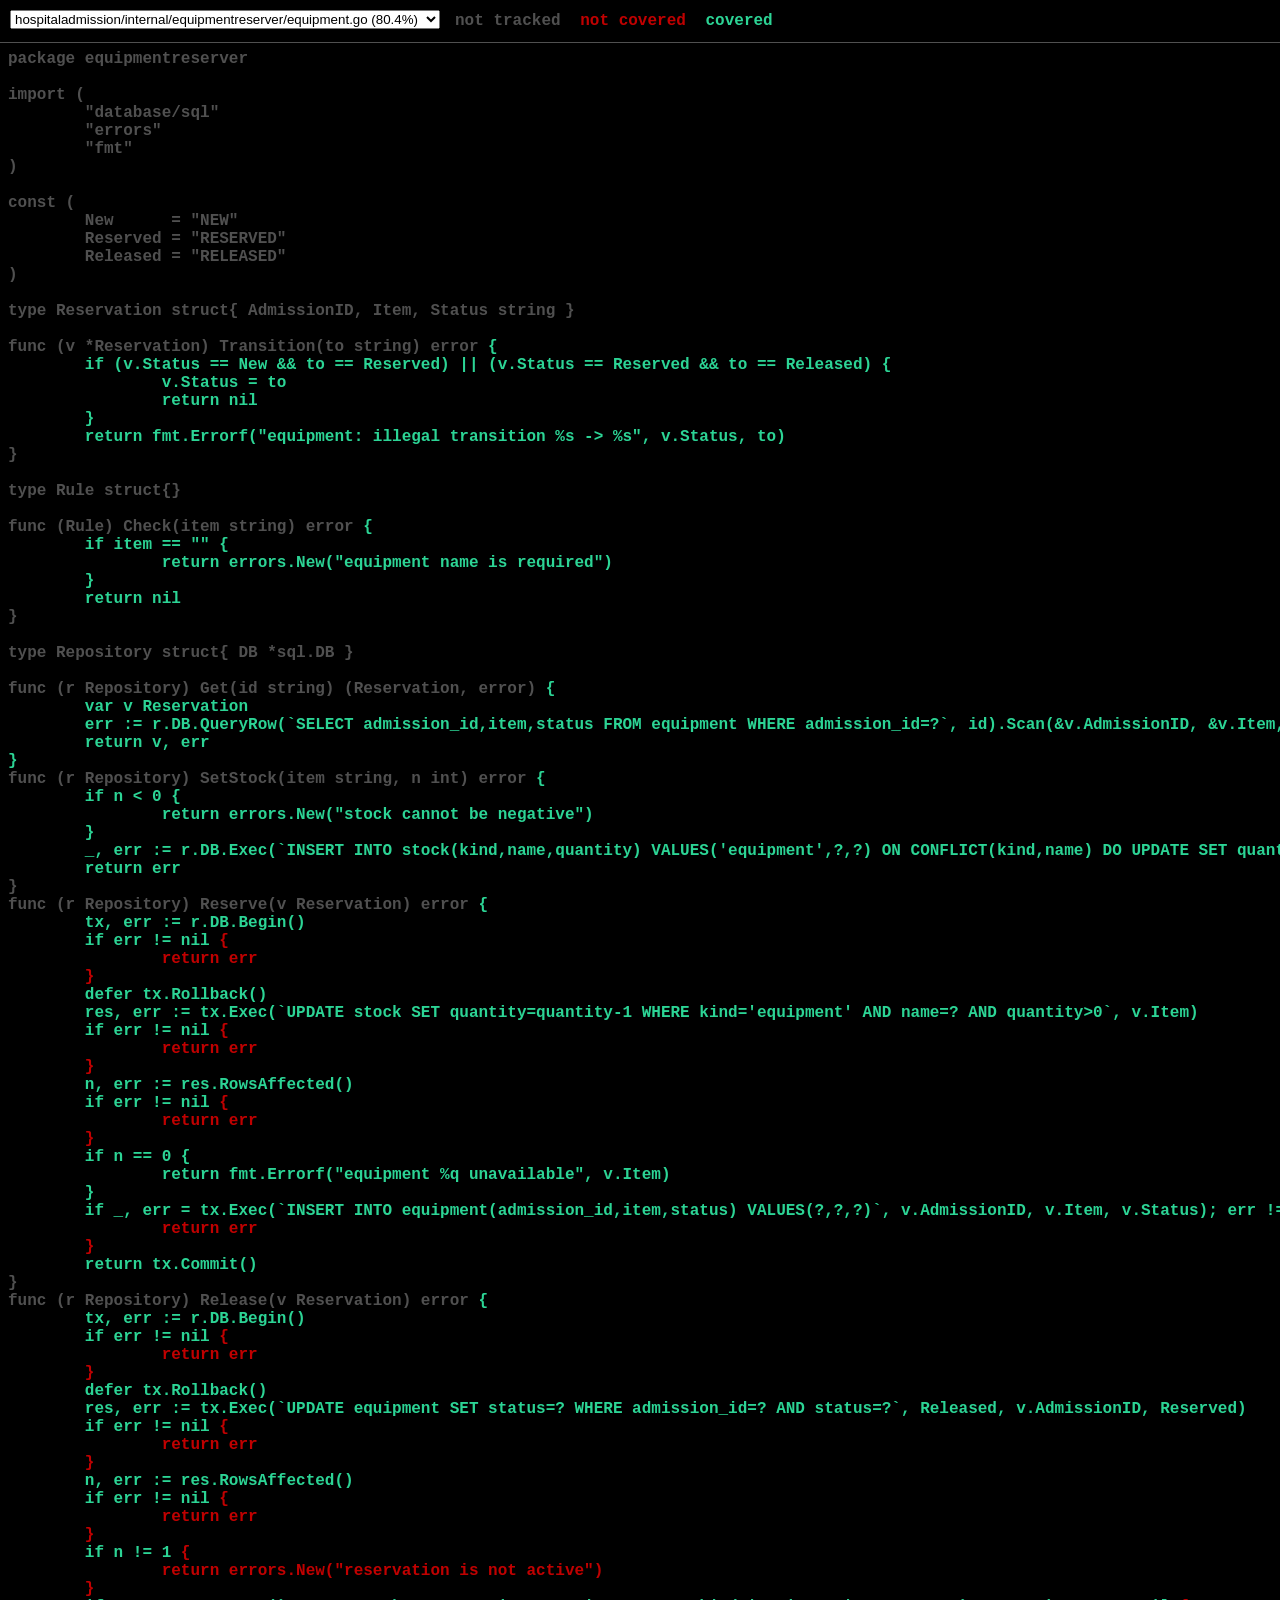
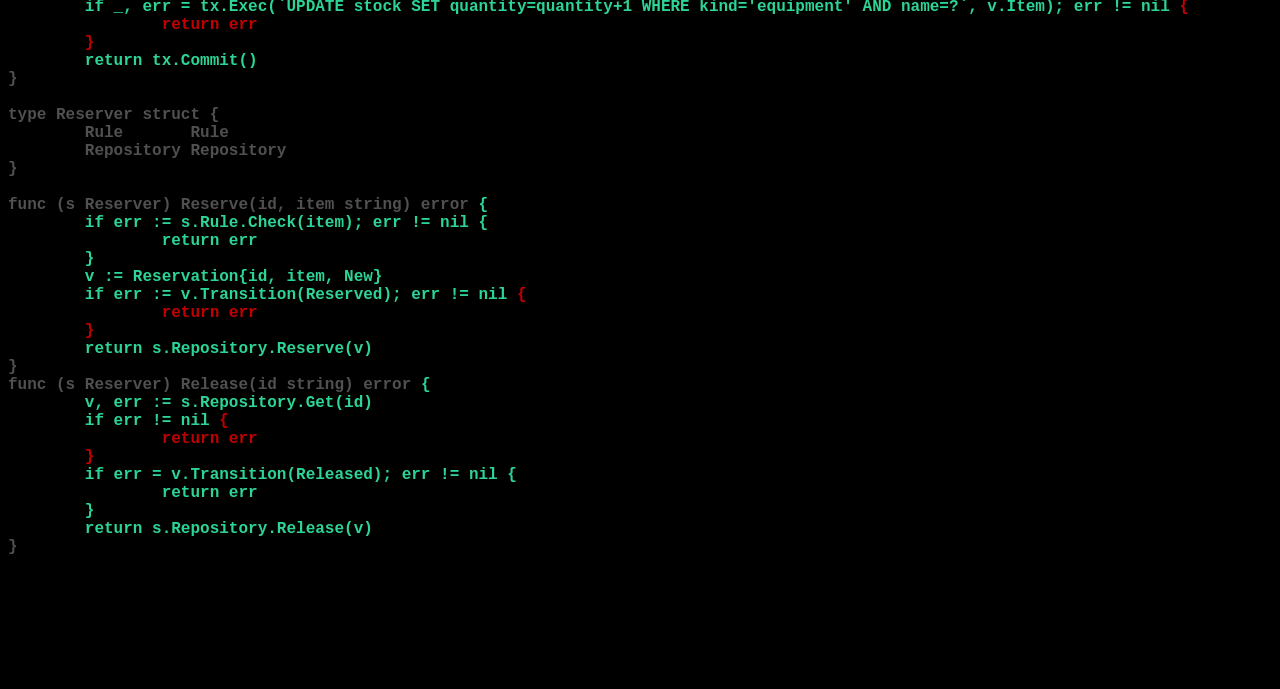
==== commit 37bae798: "refactor: name subsystem packages" ====
--- a/Assignment04/coverage.html
+++ b/Assignment04/coverage.html
@@ -3,7 +3,7 @@
 <html>
 	<head>
 		<meta http-equiv="Content-Type" content="text/html; charset=utf-8">
-		<title>facades: Go Coverage Report</title>
+		<title>equipmentreserver: Go Coverage Report</title>
 		<style>
 			body {
 				background: black;
@@ -55,19 +55,19 @@
 			<div id="nav">
 				<select id="files">
 
-				<option value="file0">hospitaladmission/internal/facades/admin.go (86.7%)</option>
-
-				<option value="file1">hospitaladmission/internal/facades/admission.go (88.9%)</option>
-
-				<option value="file2">hospitaladmission/internal/facades/intake.go (77.5%)</option>
-
-				<option value="file3">hospitaladmission/internal/store/store.go (69.4%)</option>
-
-				<option value="file4">hospitaladmission/internal/subsystema/insurance.go (93.3%)</option>
-
-				<option value="file5">hospitaladmission/internal/subsystemb/equipment.go (80.4%)</option>
-
-				<option value="file6">hospitaladmission/internal/subsystemc/pharmacy.go (85.7%)</option>
+				<option value="file0">hospitaladmission/internal/equipmentreserver/equipment.go (80.4%)</option>
+
+				<option value="file1">hospitaladmission/internal/facades/admin.go (86.7%)</option>
+
+				<option value="file2">hospitaladmission/internal/facades/admission.go (88.9%)</option>
+
+				<option value="file3">hospitaladmission/internal/facades/intake.go (77.5%)</option>
+
+				<option value="file4">hospitaladmission/internal/insuranceverifier/insurance.go (93.3%)</option>
+
+				<option value="file5">hospitaladmission/internal/pharmacydispatcher/pharmacy.go (85.7%)</option>
+
+				<option value="file6">hospitaladmission/internal/store/store.go (69.4%)</option>
 
 				</select>
 			</div>
@@ -81,13 +81,132 @@
 		</div>
 		<div id="content">
 
-		<pre class="file" id="file0" style="display: none">package facades
+		<pre class="file" id="file0" style="display: none">package equipmentreserver
 
 import (
         "database/sql"
         "errors"
-
-        "hospitaladmission/internal/subsystemc"
+        "fmt"
+)
+
+const (
+        New      = "NEW"
+        Reserved = "RESERVED"
+        Released = "RELEASED"
+)
+
+type Reservation struct{ AdmissionID, Item, Status string }
+
+func (v *Reservation) Transition(to string) error <span class="cov8" title="1">{
+        if (v.Status == New &amp;&amp; to == Reserved) || (v.Status == Reserved &amp;&amp; to == Released) </span><span class="cov8" title="1">{
+                v.Status = to
+                return nil
+        }</span>
+        <span class="cov8" title="1">return fmt.Errorf("equipment: illegal transition %s -&gt; %s", v.Status, to)</span>
+}
+
+type Rule struct{}
+
+func (Rule) Check(item string) error <span class="cov8" title="1">{
+        if item == "" </span><span class="cov8" title="1">{
+                return errors.New("equipment name is required")
+        }</span>
+        <span class="cov8" title="1">return nil</span>
+}
+
+type Repository struct{ DB *sql.DB }
+
+func (r Repository) Get(id string) (Reservation, error) <span class="cov8" title="1">{
+        var v Reservation
+        err := r.DB.QueryRow(`SELECT admission_id,item,status FROM equipment WHERE admission_id=?`, id).Scan(&amp;v.AdmissionID, &amp;v.Item, &amp;v.Status)
+        return v, err
+}</span>
+func (r Repository) SetStock(item string, n int) error <span class="cov8" title="1">{
+        if n &lt; 0 </span><span class="cov8" title="1">{
+                return errors.New("stock cannot be negative")
+        }</span>
+        <span class="cov8" title="1">_, err := r.DB.Exec(`INSERT INTO stock(kind,name,quantity) VALUES('equipment',?,?) ON CONFLICT(kind,name) DO UPDATE SET quantity=excluded.quantity`, item, n)
+        return err</span>
+}
+func (r Repository) Reserve(v Reservation) error <span class="cov8" title="1">{
+        tx, err := r.DB.Begin()
+        if err != nil </span><span class="cov0" title="0">{
+                return err
+        }</span>
+        <span class="cov8" title="1">defer tx.Rollback()
+        res, err := tx.Exec(`UPDATE stock SET quantity=quantity-1 WHERE kind='equipment' AND name=? AND quantity&gt;0`, v.Item)
+        if err != nil </span><span class="cov0" title="0">{
+                return err
+        }</span>
+        <span class="cov8" title="1">n, err := res.RowsAffected()
+        if err != nil </span><span class="cov0" title="0">{
+                return err
+        }</span>
+        <span class="cov8" title="1">if n == 0 </span><span class="cov8" title="1">{
+                return fmt.Errorf("equipment %q unavailable", v.Item)
+        }</span>
+        <span class="cov8" title="1">if _, err = tx.Exec(`INSERT INTO equipment(admission_id,item,status) VALUES(?,?,?)`, v.AdmissionID, v.Item, v.Status); err != nil </span><span class="cov0" title="0">{
+                return err
+        }</span>
+        <span class="cov8" title="1">return tx.Commit()</span>
+}
+func (r Repository) Release(v Reservation) error <span class="cov8" title="1">{
+        tx, err := r.DB.Begin()
+        if err != nil </span><span class="cov0" title="0">{
+                return err
+        }</span>
+        <span class="cov8" title="1">defer tx.Rollback()
+        res, err := tx.Exec(`UPDATE equipment SET status=? WHERE admission_id=? AND status=?`, Released, v.AdmissionID, Reserved)
+        if err != nil </span><span class="cov0" title="0">{
+                return err
+        }</span>
+        <span class="cov8" title="1">n, err := res.RowsAffected()
+        if err != nil </span><span class="cov0" title="0">{
+                return err
+        }</span>
+        <span class="cov8" title="1">if n != 1 </span><span class="cov0" title="0">{
+                return errors.New("reservation is not active")
+        }</span>
+        <span class="cov8" title="1">if _, err = tx.Exec(`UPDATE stock SET quantity=quantity+1 WHERE kind='equipment' AND name=?`, v.Item); err != nil </span><span class="cov0" title="0">{
+                return err
+        }</span>
+        <span class="cov8" title="1">return tx.Commit()</span>
+}
+
+type Reserver struct {
+        Rule       Rule
+        Repository Repository
+}
+
+func (s Reserver) Reserve(id, item string) error <span class="cov8" title="1">{
+        if err := s.Rule.Check(item); err != nil </span><span class="cov8" title="1">{
+                return err
+        }</span>
+        <span class="cov8" title="1">v := Reservation{id, item, New}
+        if err := v.Transition(Reserved); err != nil </span><span class="cov0" title="0">{
+                return err
+        }</span>
+        <span class="cov8" title="1">return s.Repository.Reserve(v)</span>
+}
+func (s Reserver) Release(id string) error <span class="cov8" title="1">{
+        v, err := s.Repository.Get(id)
+        if err != nil </span><span class="cov0" title="0">{
+                return err
+        }</span>
+        <span class="cov8" title="1">if err = v.Transition(Released); err != nil </span><span class="cov8" title="1">{
+                return err
+        }</span>
+        <span class="cov8" title="1">return s.Repository.Release(v)</span>
+}
+</pre>
+
+		<pre class="file" id="file1" style="display: none">package facades
+
+import (
+        "database/sql"
+        "errors"
+
+        "hospitaladmission/internal/pharmacydispatcher"
 )
 
 type View struct {
@@ -134,7 +253,7 @@
         <span class="cov8" title="1">if v.Admission.Status == Completed </span><span class="cov8" title="1">{
                 return errors.New("completed admission cannot be manually compensated")
         }</span>
-        <span class="cov8" title="1">if v.Pharmacy == subsystemc.Dispatched </span><span class="cov0" title="0">{
+        <span class="cov8" title="1">if v.Pharmacy == pharmacydispatcher.Dispatched </span><span class="cov0" title="0">{
                 return errors.New("dispatched medicine cannot be manually compensated")
         }</span>
         <span class="cov8" title="1">if v.Admission.Status == Compensated </span><span class="cov8" title="1">{
@@ -144,7 +263,7 @@
 }
 </pre>
 
-		<pre class="file" id="file1" style="display: none">package facades
+		<pre class="file" id="file2" style="display: none">package facades
 
 import "database/sql"
 
@@ -192,23 +311,23 @@
 }</span>
 </pre>
 
-		<pre class="file" id="file2" style="display: none">package facades
+		<pre class="file" id="file3" style="display: none">package facades
 
 import (
         "database/sql"
         "errors"
         "fmt"
 
-        "hospitaladmission/internal/subsystema"
-        "hospitaladmission/internal/subsystemb"
-        "hospitaladmission/internal/subsystemc"
+        "hospitaladmission/internal/equipmentreserver"
+        "hospitaladmission/internal/insuranceverifier"
+        "hospitaladmission/internal/pharmacydispatcher"
 )
 
 type IntakeFacade struct {
         Gateway   Gateway
-        Insurance subsystema.Verifier
-        Equipment subsystemb.Reserver
-        Pharmacy  subsystemc.Dispatcher
+        Insurance insuranceverifier.Verifier
+        Equipment equipmentreserver.Reserver
+        Pharmacy  pharmacydispatcher.Dispatcher
 }
 
 func (f IntakeFacade) Start(a Admission) error <span class="cov8" title="1">{
@@ -243,7 +362,7 @@
                 }</span>
         } else<span class="cov8" title="1"> if err != nil </span><span class="cov0" title="0">{
                 return err
-        }</span> else<span class="cov8" title="1"> if v.Status != subsystema.Verified </span><span class="cov0" title="0">{
+        }</span> else<span class="cov8" title="1"> if v.Status != insuranceverifier.Verified </span><span class="cov0" title="0">{
                 return fmt.Errorf("insurance state %s cannot continue", v.Status)
         }</span>
         <span class="cov8" title="1">return f.Gateway.Update(a.ID, PendingB, "")</span>
@@ -276,7 +395,7 @@
                 }</span>
         } else<span class="cov8" title="1"> if err != nil </span><span class="cov0" title="0">{
                 return err
-        }</span> else<span class="cov8" title="1"> if v.Status != subsystemb.Reserved </span><span class="cov0" title="0">{
+        }</span> else<span class="cov8" title="1"> if v.Status != equipmentreserver.Reserved </span><span class="cov0" title="0">{
                 return fmt.Errorf("equipment state %s cannot continue", v.Status)
         }</span>
         <span class="cov8" title="1">if err = f.Gateway.Update(id, PendingC, ""); err != nil </span><span class="cov0" title="0">{
@@ -289,7 +408,7 @@
                 }</span>
         } else<span class="cov8" title="1"> if err != nil </span><span class="cov0" title="0">{
                 return err
-        }</span> else<span class="cov8" title="1"> if p.Status != subsystemc.Dispatched </span><span class="cov0" title="0">{
+        }</span> else<span class="cov8" title="1"> if p.Status != pharmacydispatcher.Dispatched </span><span class="cov0" title="0">{
                 return fmt.Errorf("pharmacy state %s cannot continue", p.Status)
         }</span>
         <span class="cov8" title="1">return f.Gateway.Update(id, Completed, "")</span>
@@ -308,7 +427,7 @@
         if err != nil &amp;&amp; err != sql.ErrNoRows </span><span class="cov0" title="0">{
                 return err
         }</span>
-        <span class="cov8" title="1">if err == nil &amp;&amp; b.Status == subsystemb.Reserved </span><span class="cov8" title="1">{
+        <span class="cov8" title="1">if err == nil &amp;&amp; b.Status == equipmentreserver.Reserved </span><span class="cov8" title="1">{
                 if err = f.Equipment.Release(id); err != nil </span><span class="cov0" title="0">{
                         return err
                 }</span>
@@ -317,7 +436,7 @@
         if err != nil &amp;&amp; err != sql.ErrNoRows </span><span class="cov0" title="0">{
                 return err
         }</span>
-        <span class="cov8" title="1">if err == nil &amp;&amp; a.Status == subsystema.Verified </span><span class="cov8" title="1">{
+        <span class="cov8" title="1">if err == nil &amp;&amp; a.Status == insuranceverifier.Verified </span><span class="cov8" title="1">{
                 if err = f.Insurance.Reverse(id); err != nil </span><span class="cov0" title="0">{
                         return err
                 }</span>
@@ -326,7 +445,183 @@
 }
 </pre>
 
-		<pre class="file" id="file3" style="display: none">package store
+		<pre class="file" id="file4" style="display: none">package insuranceverifier
+
+import (
+        "database/sql"
+        "errors"
+        "fmt"
+)
+
+const (
+        New        = "NEW"
+        Verified   = "VERIFIED"
+        Reversed   = "REVERSED"
+        NoCoverage = "NONE"
+        GOBMP      = "GOBMP"
+        OSMS       = "OSMS"
+        DMS        = "DMS"
+)
+
+type Verification struct{ AdmissionID, IIN, Coverage, Status string }
+
+func (v *Verification) Transition(to string) error <span class="cov8" title="1">{
+        if (v.Status == New &amp;&amp; to == Verified) || (v.Status == Verified &amp;&amp; to == Reversed) </span><span class="cov8" title="1">{
+                v.Status = to
+                return nil
+        }</span>
+        <span class="cov8" title="1">return fmt.Errorf("insurance: illegal transition %s -&gt; %s", v.Status, to)</span>
+}
+
+type Rule struct{}
+
+func (Rule) Check(iin, coverage string) error <span class="cov8" title="1">{
+        if len(iin) != 12 </span><span class="cov8" title="1">{
+                return errors.New("IIN must contain 12 digits")
+        }</span>
+        <span class="cov8" title="1">for _, r := range iin </span><span class="cov8" title="1">{
+                if r &lt; '0' || r &gt; '9' </span><span class="cov8" title="1">{
+                        return errors.New("IIN must contain 12 digits")
+                }</span>
+        }
+        <span class="cov8" title="1">switch coverage </span>{
+        case GOBMP, OSMS, DMS:<span class="cov8" title="1">
+                return nil</span>
+        case NoCoverage:<span class="cov8" title="1">
+                return errors.New("no coverage selected")</span>
+        default:<span class="cov8" title="1">
+                return errors.New("choose GOBMP, OSMS, or DMS coverage")</span>
+        }
+}
+
+type Repository struct{ DB *sql.DB }
+
+func (r Repository) Save(v Verification) error <span class="cov8" title="1">{
+        _, err := r.DB.Exec(`INSERT INTO insurance(admission_id,iin,coverage,status) VALUES(?,?,?,?)
+        ON CONFLICT(admission_id) DO UPDATE SET status=excluded.status`, v.AdmissionID, v.IIN, v.Coverage, v.Status)
+        return err
+}</span>
+func (r Repository) Get(id string) (Verification, error) <span class="cov8" title="1">{
+        var v Verification
+        err := r.DB.QueryRow(`SELECT admission_id,iin,coverage,status FROM insurance WHERE admission_id=?`, id).Scan(&amp;v.AdmissionID, &amp;v.IIN, &amp;v.Coverage, &amp;v.Status)
+        return v, err
+}</span>
+
+type Verifier struct {
+        Rule       Rule
+        Repository Repository
+}
+
+func (s Verifier) Verify(id, iin, coverage string) error <span class="cov8" title="1">{
+        if err := s.Rule.Check(iin, coverage); err != nil </span><span class="cov8" title="1">{
+                return err
+        }</span>
+        <span class="cov8" title="1">v := Verification{id, iin, coverage, New}
+        if err := v.Transition(Verified); err != nil </span><span class="cov0" title="0">{
+                return err
+        }</span>
+        <span class="cov8" title="1">return s.Repository.Save(v)</span>
+}
+func (s Verifier) Reverse(id string) error <span class="cov8" title="1">{
+        v, err := s.Repository.Get(id)
+        if err != nil </span><span class="cov0" title="0">{
+                return err
+        }</span>
+        <span class="cov8" title="1">if err = v.Transition(Reversed); err != nil </span><span class="cov8" title="1">{
+                return err
+        }</span>
+        <span class="cov8" title="1">return s.Repository.Save(v)</span>
+}
+</pre>
+
+		<pre class="file" id="file5" style="display: none">package pharmacydispatcher
+
+import (
+        "database/sql"
+        "errors"
+        "fmt"
+)
+
+const (
+        New        = "NEW"
+        Dispatched = "DISPATCHED"
+        Cancelled  = "CANCELLED"
+)
+
+type Dispatch struct{ AdmissionID, Medicine, Status string }
+
+func (v *Dispatch) Transition(to string) error <span class="cov8" title="1">{
+        if (v.Status == New &amp;&amp; to == Dispatched) || (v.Status == Dispatched &amp;&amp; to == Cancelled) </span><span class="cov8" title="1">{
+                v.Status = to
+                return nil
+        }</span>
+        <span class="cov8" title="1">return fmt.Errorf("pharmacy: illegal transition %s -&gt; %s", v.Status, to)</span>
+}
+
+type Rule struct{}
+
+func (Rule) Check(medicine string) error <span class="cov8" title="1">{
+        if medicine == "" </span><span class="cov8" title="1">{
+                return errors.New("medicine name is required")
+        }</span>
+        <span class="cov8" title="1">return nil</span>
+}
+
+type Repository struct{ DB *sql.DB }
+
+func (r Repository) Get(id string) (Dispatch, error) <span class="cov8" title="1">{
+        var v Dispatch
+        err := r.DB.QueryRow(`SELECT admission_id,medicine,status FROM pharmacy WHERE admission_id=?`, id).Scan(&amp;v.AdmissionID, &amp;v.Medicine, &amp;v.Status)
+        return v, err
+}</span>
+func (r Repository) SetStock(medicine string, n int) error <span class="cov8" title="1">{
+        if n &lt; 0 </span><span class="cov8" title="1">{
+                return errors.New("stock cannot be negative")
+        }</span>
+        <span class="cov8" title="1">_, err := r.DB.Exec(`INSERT INTO stock(kind,name,quantity) VALUES('pharmacy',?,?) ON CONFLICT(kind,name) DO UPDATE SET quantity=excluded.quantity`, medicine, n)
+        return err</span>
+}
+func (r Repository) Dispatch(v Dispatch) error <span class="cov8" title="1">{
+        tx, err := r.DB.Begin()
+        if err != nil </span><span class="cov0" title="0">{
+                return err
+        }</span>
+        <span class="cov8" title="1">defer tx.Rollback()
+        res, err := tx.Exec(`UPDATE stock SET quantity=quantity-1 WHERE kind='pharmacy' AND name=? AND quantity&gt;0`, v.Medicine)
+        if err != nil </span><span class="cov0" title="0">{
+                return err
+        }</span>
+        <span class="cov8" title="1">n, err := res.RowsAffected()
+        if err != nil </span><span class="cov0" title="0">{
+                return err
+        }</span>
+        <span class="cov8" title="1">if n == 0 </span><span class="cov8" title="1">{
+                return fmt.Errorf("medicine %q unavailable", v.Medicine)
+        }</span>
+        <span class="cov8" title="1">if _, err = tx.Exec(`INSERT INTO pharmacy(admission_id,medicine,status) VALUES(?,?,?)`, v.AdmissionID, v.Medicine, v.Status); err != nil </span><span class="cov0" title="0">{
+                return err
+        }</span>
+        <span class="cov8" title="1">return tx.Commit()</span>
+}
+
+type Dispatcher struct {
+        Rule       Rule
+        Repository Repository
+}
+
+func (s Dispatcher) Dispatch(id, medicine string) error <span class="cov8" title="1">{
+        if err := s.Rule.Check(medicine); err != nil </span><span class="cov8" title="1">{
+                return err
+        }</span>
+        <span class="cov8" title="1">v := Dispatch{id, medicine, New}
+        if err := v.Transition(Dispatched); err != nil </span><span class="cov0" title="0">{
+                return err
+        }</span>
+        <span class="cov8" title="1">return s.Repository.Dispatch(v)</span>
+}
+</pre>
+
+		<pre class="file" id="file6" style="display: none">package store
 
 import (
         "database/sql"
@@ -394,301 +689,6 @@
                 return err
         }</span>
         <span class="cov8" title="1">return nil</span>
-}
-</pre>
-
-		<pre class="file" id="file4" style="display: none">package subsystema
-
-import (
-        "database/sql"
-        "errors"
-        "fmt"
-)
-
-const (
-        New        = "NEW"
-        Verified   = "VERIFIED"
-        Reversed   = "REVERSED"
-        NoCoverage = "NONE"
-        GOBMP      = "GOBMP"
-        OSMS       = "OSMS"
-        DMS        = "DMS"
-)
-
-type Verification struct{ AdmissionID, IIN, Coverage, Status string }
-
-func (v *Verification) Transition(to string) error <span class="cov8" title="1">{
-        if (v.Status == New &amp;&amp; to == Verified) || (v.Status == Verified &amp;&amp; to == Reversed) </span><span class="cov8" title="1">{
-                v.Status = to
-                return nil
-        }</span>
-        <span class="cov8" title="1">return fmt.Errorf("insurance: illegal transition %s -&gt; %s", v.Status, to)</span>
-}
-
-type Rule struct{}
-
-func (Rule) Check(iin, coverage string) error <span class="cov8" title="1">{
-        if len(iin) != 12 </span><span class="cov8" title="1">{
-                return errors.New("IIN must contain 12 digits")
-        }</span>
-        <span class="cov8" title="1">for _, r := range iin </span><span class="cov8" title="1">{
-                if r &lt; '0' || r &gt; '9' </span><span class="cov8" title="1">{
-                        return errors.New("IIN must contain 12 digits")
-                }</span>
-        }
-        <span class="cov8" title="1">switch coverage </span>{
-        case GOBMP, OSMS, DMS:<span class="cov8" title="1">
-                return nil</span>
-        case NoCoverage:<span class="cov8" title="1">
-                return errors.New("no coverage selected")</span>
-        default:<span class="cov8" title="1">
-                return errors.New("choose GOBMP, OSMS, or DMS coverage")</span>
-        }
-}
-
-type Repository struct{ DB *sql.DB }
-
-func (r Repository) Save(v Verification) error <span class="cov8" title="1">{
-        _, err := r.DB.Exec(`INSERT INTO insurance(admission_id,iin,coverage,status) VALUES(?,?,?,?)
-        ON CONFLICT(admission_id) DO UPDATE SET status=excluded.status`, v.AdmissionID, v.IIN, v.Coverage, v.Status)
-        return err
-}</span>
-func (r Repository) Get(id string) (Verification, error) <span class="cov8" title="1">{
-        var v Verification
-        err := r.DB.QueryRow(`SELECT admission_id,iin,coverage,status FROM insurance WHERE admission_id=?`, id).Scan(&amp;v.AdmissionID, &amp;v.IIN, &amp;v.Coverage, &amp;v.Status)
-        return v, err
-}</span>
-
-type Verifier struct {
-        Rule       Rule
-        Repository Repository
-}
-
-func (s Verifier) Verify(id, iin, coverage string) error <span class="cov8" title="1">{
-        if err := s.Rule.Check(iin, coverage); err != nil </span><span class="cov8" title="1">{
-                return err
-        }</span>
-        <span class="cov8" title="1">v := Verification{id, iin, coverage, New}
-        if err := v.Transition(Verified); err != nil </span><span class="cov0" title="0">{
-                return err
-        }</span>
-        <span class="cov8" title="1">return s.Repository.Save(v)</span>
-}
-func (s Verifier) Reverse(id string) error <span class="cov8" title="1">{
-        v, err := s.Repository.Get(id)
-        if err != nil </span><span class="cov0" title="0">{
-                return err
-        }</span>
-        <span class="cov8" title="1">if err = v.Transition(Reversed); err != nil </span><span class="cov8" title="1">{
-                return err
-        }</span>
-        <span class="cov8" title="1">return s.Repository.Save(v)</span>
-}
-</pre>
-
-		<pre class="file" id="file5" style="display: none">package subsystemb
-
-import (
-        "database/sql"
-        "errors"
-        "fmt"
-)
-
-const (
-        New      = "NEW"
-        Reserved = "RESERVED"
-        Released = "RELEASED"
-)
-
-type Reservation struct{ AdmissionID, Item, Status string }
-
-func (v *Reservation) Transition(to string) error <span class="cov8" title="1">{
-        if (v.Status == New &amp;&amp; to == Reserved) || (v.Status == Reserved &amp;&amp; to == Released) </span><span class="cov8" title="1">{
-                v.Status = to
-                return nil
-        }</span>
-        <span class="cov8" title="1">return fmt.Errorf("equipment: illegal transition %s -&gt; %s", v.Status, to)</span>
-}
-
-type Rule struct{}
-
-func (Rule) Check(item string) error <span class="cov8" title="1">{
-        if item == "" </span><span class="cov8" title="1">{
-                return errors.New("equipment name is required")
-        }</span>
-        <span class="cov8" title="1">return nil</span>
-}
-
-type Repository struct{ DB *sql.DB }
-
-func (r Repository) Get(id string) (Reservation, error) <span class="cov8" title="1">{
-        var v Reservation
-        err := r.DB.QueryRow(`SELECT admission_id,item,status FROM equipment WHERE admission_id=?`, id).Scan(&amp;v.AdmissionID, &amp;v.Item, &amp;v.Status)
-        return v, err
-}</span>
-func (r Repository) SetStock(item string, n int) error <span class="cov8" title="1">{
-        if n &lt; 0 </span><span class="cov8" title="1">{
-                return errors.New("stock cannot be negative")
-        }</span>
-        <span class="cov8" title="1">_, err := r.DB.Exec(`INSERT INTO stock(kind,name,quantity) VALUES('equipment',?,?) ON CONFLICT(kind,name) DO UPDATE SET quantity=excluded.quantity`, item, n)
-        return err</span>
-}
-func (r Repository) Reserve(v Reservation) error <span class="cov8" title="1">{
-        tx, err := r.DB.Begin()
-        if err != nil </span><span class="cov0" title="0">{
-                return err
-        }</span>
-        <span class="cov8" title="1">defer tx.Rollback()
-        res, err := tx.Exec(`UPDATE stock SET quantity=quantity-1 WHERE kind='equipment' AND name=? AND quantity&gt;0`, v.Item)
-        if err != nil </span><span class="cov0" title="0">{
-                return err
-        }</span>
-        <span class="cov8" title="1">n, err := res.RowsAffected()
-        if err != nil </span><span class="cov0" title="0">{
-                return err
-        }</span>
-        <span class="cov8" title="1">if n == 0 </span><span class="cov8" title="1">{
-                return fmt.Errorf("equipment %q unavailable", v.Item)
-        }</span>
-        <span class="cov8" title="1">if _, err = tx.Exec(`INSERT INTO equipment(admission_id,item,status) VALUES(?,?,?)`, v.AdmissionID, v.Item, v.Status); err != nil </span><span class="cov0" title="0">{
-                return err
-        }</span>
-        <span class="cov8" title="1">return tx.Commit()</span>
-}
-func (r Repository) Release(v Reservation) error <span class="cov8" title="1">{
-        tx, err := r.DB.Begin()
-        if err != nil </span><span class="cov0" title="0">{
-                return err
-        }</span>
-        <span class="cov8" title="1">defer tx.Rollback()
-        res, err := tx.Exec(`UPDATE equipment SET status=? WHERE admission_id=? AND status=?`, Released, v.AdmissionID, Reserved)
-        if err != nil </span><span class="cov0" title="0">{
-                return err
-        }</span>
-        <span class="cov8" title="1">n, err := res.RowsAffected()
-        if err != nil </span><span class="cov0" title="0">{
-                return err
-        }</span>
-        <span class="cov8" title="1">if n != 1 </span><span class="cov0" title="0">{
-                return errors.New("reservation is not active")
-        }</span>
-        <span class="cov8" title="1">if _, err = tx.Exec(`UPDATE stock SET quantity=quantity+1 WHERE kind='equipment' AND name=?`, v.Item); err != nil </span><span class="cov0" title="0">{
-                return err
-        }</span>
-        <span class="cov8" title="1">return tx.Commit()</span>
-}
-
-type Reserver struct {
-        Rule       Rule
-        Repository Repository
-}
-
-func (s Reserver) Reserve(id, item string) error <span class="cov8" title="1">{
-        if err := s.Rule.Check(item); err != nil </span><span class="cov8" title="1">{
-                return err
-        }</span>
-        <span class="cov8" title="1">v := Reservation{id, item, New}
-        if err := v.Transition(Reserved); err != nil </span><span class="cov0" title="0">{
-                return err
-        }</span>
-        <span class="cov8" title="1">return s.Repository.Reserve(v)</span>
-}
-func (s Reserver) Release(id string) error <span class="cov8" title="1">{
-        v, err := s.Repository.Get(id)
-        if err != nil </span><span class="cov0" title="0">{
-                return err
-        }</span>
-        <span class="cov8" title="1">if err = v.Transition(Released); err != nil </span><span class="cov8" title="1">{
-                return err
-        }</span>
-        <span class="cov8" title="1">return s.Repository.Release(v)</span>
-}
-</pre>
-
-		<pre class="file" id="file6" style="display: none">package subsystemc
-
-import (
-        "database/sql"
-        "errors"
-        "fmt"
-)
-
-const (
-        New        = "NEW"
-        Dispatched = "DISPATCHED"
-        Cancelled  = "CANCELLED"
-)
-
-type Dispatch struct{ AdmissionID, Medicine, Status string }
-
-func (v *Dispatch) Transition(to string) error <span class="cov8" title="1">{
-        if (v.Status == New &amp;&amp; to == Dispatched) || (v.Status == Dispatched &amp;&amp; to == Cancelled) </span><span class="cov8" title="1">{
-                v.Status = to
-                return nil
-        }</span>
-        <span class="cov8" title="1">return fmt.Errorf("pharmacy: illegal transition %s -&gt; %s", v.Status, to)</span>
-}
-
-type Rule struct{}
-
-func (Rule) Check(medicine string) error <span class="cov8" title="1">{
-        if medicine == "" </span><span class="cov8" title="1">{
-                return errors.New("medicine name is required")
-        }</span>
-        <span class="cov8" title="1">return nil</span>
-}
-
-type Repository struct{ DB *sql.DB }
-
-func (r Repository) Get(id string) (Dispatch, error) <span class="cov8" title="1">{
-        var v Dispatch
-        err := r.DB.QueryRow(`SELECT admission_id,medicine,status FROM pharmacy WHERE admission_id=?`, id).Scan(&amp;v.AdmissionID, &amp;v.Medicine, &amp;v.Status)
-        return v, err
-}</span>
-func (r Repository) SetStock(medicine string, n int) error <span class="cov8" title="1">{
-        if n &lt; 0 </span><span class="cov8" title="1">{
-                return errors.New("stock cannot be negative")
-        }</span>
-        <span class="cov8" title="1">_, err := r.DB.Exec(`INSERT INTO stock(kind,name,quantity) VALUES('pharmacy',?,?) ON CONFLICT(kind,name) DO UPDATE SET quantity=excluded.quantity`, medicine, n)
-        return err</span>
-}
-func (r Repository) Dispatch(v Dispatch) error <span class="cov8" title="1">{
-        tx, err := r.DB.Begin()
-        if err != nil </span><span class="cov0" title="0">{
-                return err
-        }</span>
-        <span class="cov8" title="1">defer tx.Rollback()
-        res, err := tx.Exec(`UPDATE stock SET quantity=quantity-1 WHERE kind='pharmacy' AND name=? AND quantity&gt;0`, v.Medicine)
-        if err != nil </span><span class="cov0" title="0">{
-                return err
-        }</span>
-        <span class="cov8" title="1">n, err := res.RowsAffected()
-        if err != nil </span><span class="cov0" title="0">{
-                return err
-        }</span>
-        <span class="cov8" title="1">if n == 0 </span><span class="cov8" title="1">{
-                return fmt.Errorf("medicine %q unavailable", v.Medicine)
-        }</span>
-        <span class="cov8" title="1">if _, err = tx.Exec(`INSERT INTO pharmacy(admission_id,medicine,status) VALUES(?,?,?)`, v.AdmissionID, v.Medicine, v.Status); err != nil </span><span class="cov0" title="0">{
-                return err
-        }</span>
-        <span class="cov8" title="1">return tx.Commit()</span>
-}
-
-type Dispatcher struct {
-        Rule       Rule
-        Repository Repository
-}
-
-func (s Dispatcher) Dispatch(id, medicine string) error <span class="cov8" title="1">{
-        if err := s.Rule.Check(medicine); err != nil </span><span class="cov8" title="1">{
-                return err
-        }</span>
-        <span class="cov8" title="1">v := Dispatch{id, medicine, New}
-        if err := v.Transition(Dispatched); err != nil </span><span class="cov0" title="0">{
-                return err
-        }</span>
-        <span class="cov8" title="1">return s.Repository.Dispatch(v)</span>
 }
 </pre>
 
